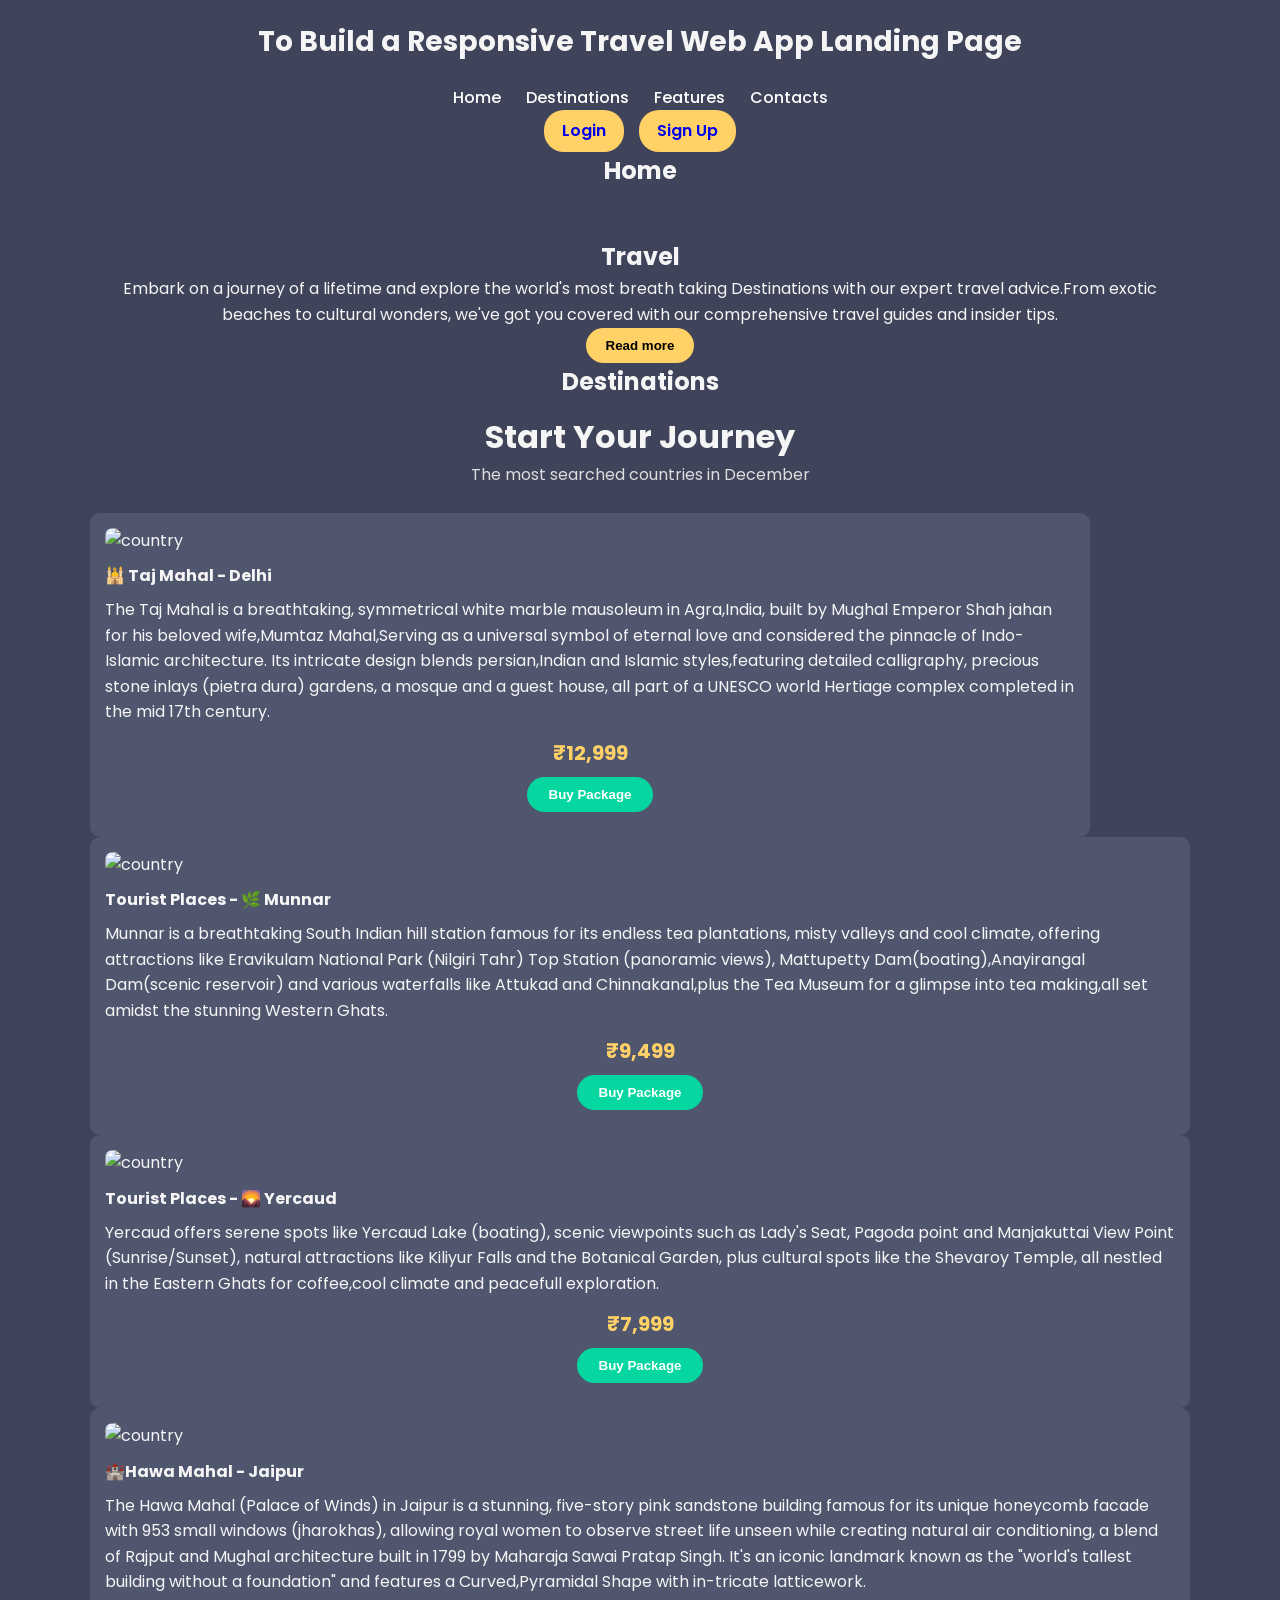
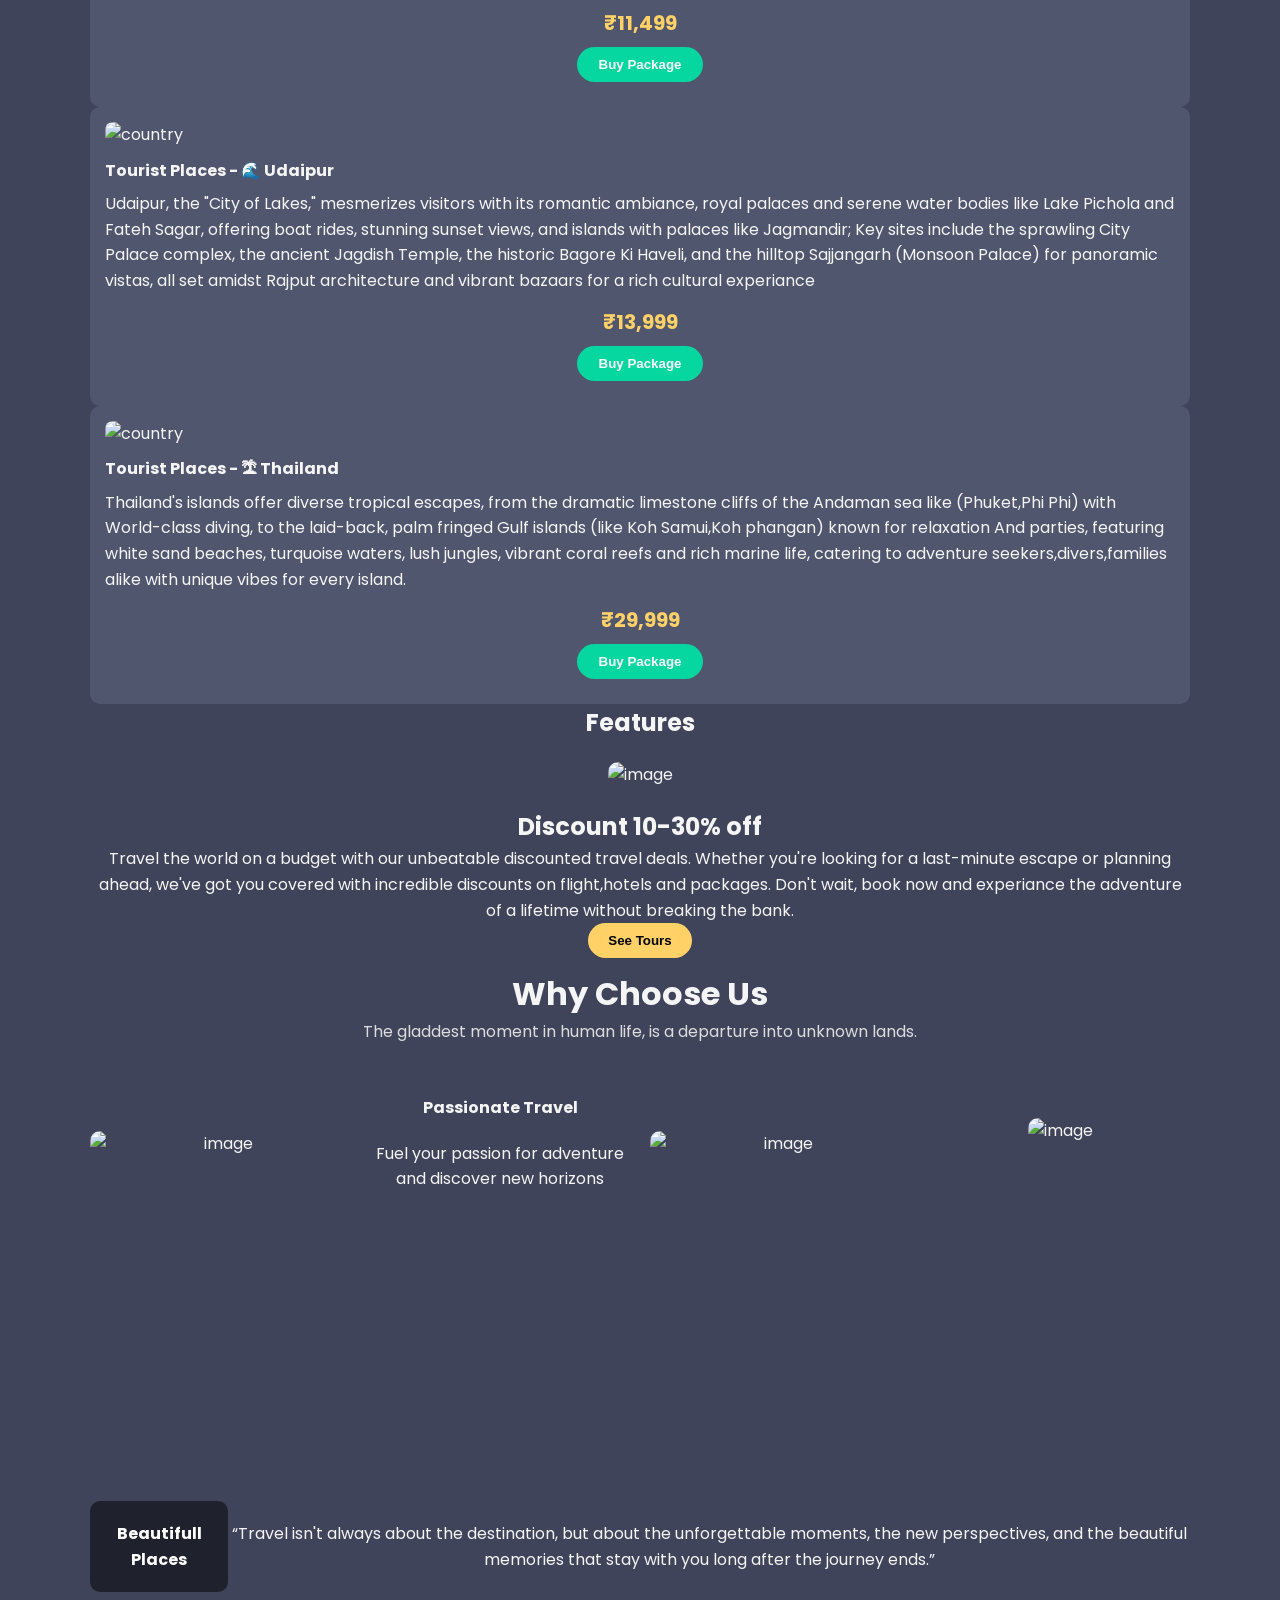
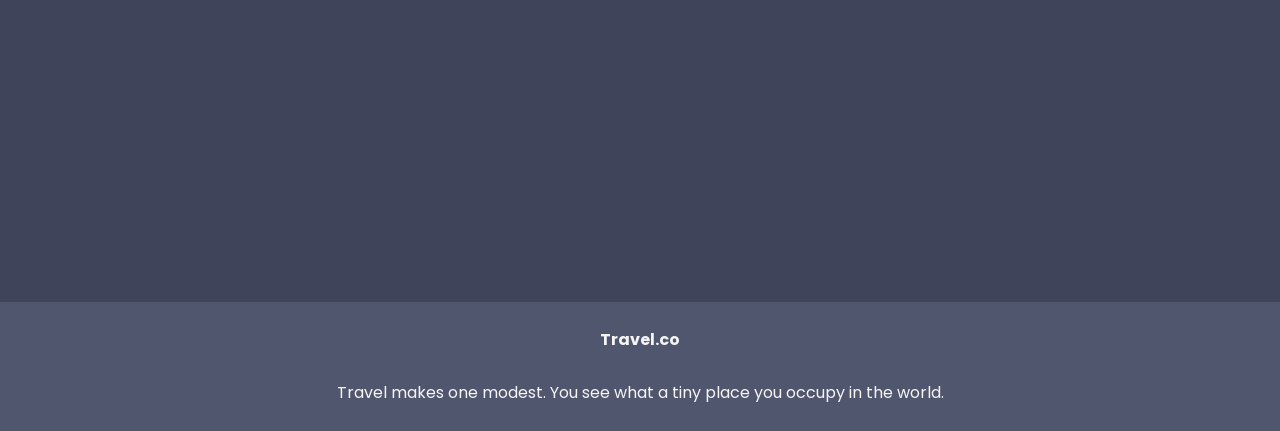
==== index.html @ 3e9271bb "Update index.html" ====
<!DOCTYPE html>
<html lang="en">

<head>
    <meta charset="UTF-8">
    <meta name="viewport" content="width=device-width, initial-scale=1.0">
    <meta name="description" content="assignment">
    <title>Assignment</title>
    <link rel="stylesheet" href="Style.css">
    
</head>
 
<body>

    <header>

        <h1>To Build a Responsive Travel Web App Landing Page</h1>
        <div class="wrapper">
            <nav class="navbar">
                <div class="nav-menu">
                    <ul>
                        <li><a href="#" class="link active">Home</a></li>
                        <li><a href="#" class="link">Destinations</a></li>
                        <li><a href="#" class="link">Features</a></li>
                        <li><a href="#" class="link">Contacts</a></li>
                    </ul>
                </div>
            </nav>

            <div class="button-group">
                <a href="../signin.html" class="navbar-button">Login</a>
                <a href="../signup.html" class="navbar-button">Sign Up</a>
            </div>

            <div class="section-container">
                <div class="header-content">
                    <h2>Home</h2>
                    <img src="../images/bg1.jpg" width="800" alt="">
                    <h2>Travel</h2>
                    <p>
                        Embark on a journey of a lifetime and explore the world's most breath taking Destinations
                        with our expert travel advice.From exotic beaches to cultural wonders, we've got you covered
                        with our comprehensive travel guides and insider tips.
                    </p>
                    <button>Read more</button>
                </div>
            </div>
        </div>

    </header>

    <section class="journey-container">
        <div class="section-container">
            <h2>Destinations</h2>
            <h2 class="section-title">Start Your Journey</h2>
            <p class="section-subtitle">The most searched countries in December</p>
            <div class="journey-grid">
                <div class="country-card">
                    <img src="../images/country1.jpg" width="800" alt="country">
                    <div class="country-name">
                        <span>🕌 Taj Mahal - Delhi</span>
                        <p>
                            The Taj Mahal is a breathtaking, symmetrical white marble mausoleum in Agra,India,
                            built by Mughal Emperor Shah jahan for his beloved wife,Mumtaz Mahal,Serving as
                            a universal symbol of eternal love and considered the pinnacle of Indo-Islamic
                            architecture. Its intricate design blends persian,Indian and Islamic styles,featuring
                            detailed calligraphy, precious stone inlays (pietra dura) gardens, a mosque and a
                            guest house, all part of a UNESCO world Hertiage complex completed in the mid 17th
                            century.
                        </p>

                        <div class="tour-price">
                            <span class="price">₹12,999</span>
                            <button class="buy-btn" onclick="buyTour('Taj Mahal Tour')">Buy Package</button>
                        </div>

                    </div>
                </div>
            </div>

            <div class="country-card">
                <img src="../images/Country2.jpg" width="800" alt="country">
                <div class="country-name">
                    <span>Tourist Places - 🌿 Munnar</span>
                    <p>
                        Munnar is a breathtaking South Indian hill station famous for its endless tea plantations,
                        misty valleys and cool climate, offering attractions like Eravikulam National Park (Nilgiri
                        Tahr)
                        Top Station (panoramic views), Mattupetty Dam(boating),Anayirangal Dam(scenic reservoir)
                        and various waterfalls like Attukad and Chinnakanal,plus the Tea Museum for a glimpse
                        into tea making,all set amidst the stunning Western Ghats.
                    </p>

                    <div class="tour-price">
                        <span class="price">₹9,499</span>
                        <button class="buy-btn" onclick="buyTour('Munnar Tour')">Buy Package</button>
                    </div>

                </div>
            </div>

            <div class="country-card">
                <img src="../images/Country3.jpg" alt="country">
                <div class="country-name">
                    <span>Tourist Places - 🌄 Yercaud</span>
                    <p>
                        Yercaud offers serene spots like Yercaud Lake (boating), scenic viewpoints such as
                        Lady's Seat, Pagoda point and Manjakuttai View Point (Sunrise/Sunset), natural
                        attractions like Kiliyur Falls and the Botanical Garden, plus cultural spots like
                        the Shevaroy Temple, all nestled in the Eastern Ghats for coffee,cool climate and
                        peacefull exploration.
                    </p>

                    <div class="tour-price">
                        <span class="price">₹7,999</span>
                        <button class="buy-btn" onclick="buyTour('Yercaud Tour')">Buy Package</button>
                    </div>

                </div>
            </div>

            <div class="country-card">
                <img src="../images/Country4.jpg" width="800" alt="country">
                <div class="country-name">
                    <span>🏰Hawa Mahal - Jaipur</span>
                    <p>
                        The Hawa Mahal (Palace of Winds) in Jaipur is a stunning, five-story pink sandstone
                        building famous for its unique honeycomb facade with 953 small windows (jharokhas),
                        allowing royal women to observe street life unseen while creating natural air
                        conditioning, a blend of Rajput and Mughal architecture built in 1799 by Maharaja
                        Sawai Pratap Singh. It's an iconic landmark known as the "world's tallest building
                        without a foundation" and features a Curved,Pyramidal Shape with in-tricate latticework.
                    </p>

                    <div class="tour-price">
                         <span class="price">₹11,499</span>
                    <button class="buy-btn" onclick="buyTour('Jaipur Hawa Mahal Tour')">Buy Package</button>
                    </div>

                </div>
            </div>

            <div class="country-card">
                <img src="../images/Country5.jpg" width="800" alt="country">
                <div class="country-name">
                    <span>Tourist Places - 🌊 Udaipur</span>
                    <p>
                        Udaipur, the "City of Lakes," mesmerizes visitors with its romantic ambiance,
                        royal palaces and serene water bodies like Lake Pichola and Fateh Sagar, offering
                        boat rides, stunning sunset views, and islands with palaces like Jagmandir; Key sites
                        include the sprawling City Palace complex, the ancient Jagdish Temple, the historic
                        Bagore Ki Haveli, and the hilltop Sajjangarh (Monsoon Palace) for panoramic vistas,
                        all set amidst Rajput architecture and vibrant bazaars for a rich cultural experiance
                    </p>

                    <div class="tour-price">
                        <span class="price">₹13,999</span>
                        <button class="buy-btn" onclick="buyTour('Udaipur Tour')">Buy Package</button>
                    </div>

                </div>
            </div>

            <div class="country-card">
                <img src="../images/Country6.jpg" width="800" alt="country">
                <div class="country-name">
                    <span>Tourist Places - 🏝 Thailand</span>
                    <p>
                        Thailand's islands offer diverse tropical escapes, from the dramatic limestone cliffs
                        of the Andaman sea like (Phuket,Phi Phi) with World-class diving, to the laid-back, palm
                        fringed Gulf islands (like Koh Samui,Koh phangan) known for relaxation And
                        parties, featuring white sand beaches, turquoise waters, lush jungles, vibrant coral
                        reefs and rich marine life, catering to adventure seekers,divers,families alike
                        with unique vibes for every island.
                    </p>

                    <div class="tour-price">
                        <span class="price">₹29,999</span>
                        <button class="buy-btn" onclick="buyTour('Thailand Tour')">Buy Package</button>
                    </div>

                </div>
            </div>
        </div>
    </section>

    <section class="banner-container">
        <div class="section-container">
            <div class="banner-content">
                <h2>Features</h2>
                <img src="../images/bg2.jpg" width="800" alt="image">
                <h2>Discount 10-30% off</h2>
                <p>
                    Travel the world on a budget with our unbeatable discounted travel deals.
                    Whether you're looking for a last-minute escape or planning ahead, we've got you covered
                    with incredible discounts on flight,hotels and packages. Don't wait, book now and experiance
                    the adventure of a lifetime without breaking the bank.
                </p>
                <button>See Tours</button>
            </div>
        </div>
    </section>

    <section class="display-container">
        <div class="section-container">
            <h2 class="section-title">Why Choose Us</h2>
            <p class="section-subtitle">
                The gladdest moment in human life, is a departure into unknown lands.
            </p>

            <div class="display-card">
                <div class="display-card grid-1">
                    <img src="../images/grid1.jpg" width="800" alt="image">
                </div>

                <div class="display-card">
                    <h4>Passionate Travel</h4>
                    <p>Fuel your passion for adventure and discover new horizons</p>
                </div>

                <div class="display-card">
                    <img src="../images/grid2.jpg" width="800" alt="image">
                </div>

                <div class="quote-overlay">
                    <img src="../images/grid3.jpg" width="800" alt="image">
                </div>

            </div>
        </div>
    </section>

        <div class="section-container">
            <div class="quote-section">
                
                    <h4 class="quote-text-box">Beautifull Places</h4>

                    <p>“Travel isn't always about the destination, but about the unforgettable moments,
                    the new perspectives, and the beautiful memories that stay with you long after the journey ends.”</p>
                    </div>
                </div>
                
                <footer>
                    <div class="section-container">

                        <h4>Travel.co</h4>

                        <div class="social-icons">
                            <img src="../images/facebook.jpg" alt="">

                            <img src="../images/twitter.jpg" alt="">

                            <img src="../images/instagram.jpg" alt="">

                            <img src="../images/linkedin.jpg" alt="">

                        </div>

                        <p>
                            Travel makes one modest. You see what a tiny place you occupy in the world.
                        </p>
                    </div>
                </footer>

                    </footer>
<script src="script.js"></script>
</body>
</html>
---- Style.css ----
@import url('https://fonts.googleapis.com/css2?family=Poppins:wght@300;400;600&display=swap');

* {
  margin: 0;
  padding: 0;
  box-sizing: border-box;
}

body {
  font-family: 'Poppins', sans-serif;
  background: #3f445a;   /* Medium dark (not black) */
  color: #f5f5f5;
  line-height: 1.6;
}

/* COMMON CONTAINER (THIS FIXES LEFT ALIGNMENT) */
.section-container {
  width: 100%;
  max-width: 1100px;
  margin: 0 auto; /* centers section */
  text-align: center;
}

/* HEADER */
header h1 {
  text-align: center;
  padding: 20px;
  font-size: 28px;
}

/* NAV MENU LAYOUT */
.nav-menu {
  display: flex;
  flex-direction: column; /* Menu on top, buttons below */
  align-items: center; /* Center everything */
  gap: 10px;
}

/* MENU LINKS ROW */
.nav-menu ul {
  list-style: none;
  display: flex;
  gap: 25px;
  justify-content: center;
  padding: 0;
  margin: 0;
}

/* BUTTON WRAPPER */
.button-group {
  display: flex;
  gap: 15px; /* Space between Login & Sign Up */
  justify-content: center;
}

/* BUTTON STYLE */
.navbar-button {
  padding: 8px 18px;
  border: none;
  border-radius: 20px;
  background: #ffd166;
  font-weight: 600;
  cursor: pointer;
  text-decoration: none;
  transition: background 0.3s ease, transform 0.2s ease;
}

.navbar-button:hover {
  background: #ffb703;
  transform: scale(1.05);
}

.link {
  text-decoration: none;
  color: white;
  font-weight: 500;
}

.link:hover {
  color: #ffd166;
}

/* ALL SECTION BUTTONS */
button {
  padding: 10px 20px;
  border-radius: 25px;
  border: none;
  background: #ffd166;
  font-weight: bold;
  cursor: pointer;
  transition: background 0.3s ease, transform 0.2s ease, box-shadow 0.2s ease;
}

button:hover {
  background: #ffb703;   /* Changes color on hover */
  transform: scale(1.05);
  box-shadow: 0 4px 10px rgba(0,0,0,0.3);
}

/* HERO SECTION */
.header-content img {
  width: 100%;
  max-width: 1000px;
  border-radius: 10px;
  margin: 20px 0;
}

.header-content button {
  padding: 10px 20px;
  border-radius: 25px;
  border: none;
  background: #ffd166;
  font-weight: bold;
  cursor: pointer;
}

/* SECTION TITLES */
.section-title {
  font-size: 26px;
  margin-top: 10px;
}

.section-subtitle {
  color: #ddd;
  margin-bottom: 25px;
}

/* DESTINATION CARDS */
.journey-grid {
  display: grid;
  
  gap: 25px;
  margin-top: 20px;
  width: 100%;
  max-width: 1000px;

  justify-content: center; /* This will center cards */
}

.country-card {
  background: #50566e;
  border-radius: 10px;
  padding: 15px;
  text-align: left;
}

.country-card img {
  width: 100%;
  border-radius: 8px;
  margin-bottom: 10px;
}

.country-name span {
  font-weight: bold;
  display: block;
  margin-bottom: 8px;
}

/* PRICE SECTION */
.tour-price {
  text-align: center;
  margin-top: 12px;
}

.price {
  font-size: 20px;
  font-weight: bold;
  color: #ffd166;
  display: block;
  margin-bottom: 10px;
}

/* BUY PACKAGE BUTTON */
.buy-btn {
  display: block;
  margin: 0 auto 10px auto;   /* centers button */
  padding: 10px 22px;
  border: none;
  border-radius: 25px;
  background: #06d6a0;
  color: white;
  font-weight: 600;
  cursor: pointer;
  transition: background 0.3s ease, transform 0.2s ease, box-shadow 0.2s ease;
}

.buy-btn:hover {
  background: #04b383;
  transform: scale(1.07);
  box-shadow: 0 5px 12px rgba(0,0,0,0.3);
}

/* BANNER */
.banner-content img {
  width: 100%;
  max-width: 900px;
  border-radius: 10px;
  margin: 20px 0;
}

.banner-content button {
  padding: 10px 20px;
  border-radius: 25px;
  border: none;
  background: #ffd166;
  font-weight: bold;
  cursor: pointer;
}

/* WHY CHOOSE US GRID */
.display-container .display-card {
  display: grid;
  grid-template-columns: repeat(auto-fit, minmax(220px, 1fr));
  gap: 20px;
  margin-top: 25px;
  align-items: center;
}

.display-card img {
  width: 100%;
  border-radius: 10px;
}

/* quote container */
.quote-section {
  position: relative;
  height: 70vh; 
  background-image: url('https://images.unsplash.com/photo-1507525428034-b723cf961d3e');
  background-size: cover; /* Makes image fill */
  background-position: center; /* Keeps subject centered */
  background-repeat: no-repeat;
  display: flex;
  align-items: center;
  justify-content: center;
  width: 100%; 
  border-radius: 10px;
  margin: 40px 0;
}

/* TEXT ON TOP */
.quote-text-box {
  position: relative;
  z-index: 2;
  text-align: center;
  color: white;
  max-width: 900px;
  padding: 20px;
  border-radius: 10px;
  background: rgba(0, 0, 0, 0.5); /* Semi-transparent background for readability */
}

.quote-text-box:hover {
  background: rgba(0, 0, 0, 0.7); /* Darker on hover */
}

.quote-text-box h4 {
  font-size: 35px;
  line-height: 1.6;
}

/* FOOTER */
footer {
  margin-top: 40px;
  padding: 25px 0;
  background: #50566e;
  text-align: center;
}

.social-icons img {
  width: 35px;
  margin: 10px;
  transition: transform 0.3s;
}

.social-icons img:hover {
  transform: scale(1.2);
}

/* TABLET VIEW (769px – 1024px) */
@media (min-width: 769px) and (max-width: 1024px) {

  /* Navbar */
  .nav-menu {
    flex-direction: row;
    justify-content: space-between;
    padding: 0 40px;
  }

  .nav-menu ul {
    gap: 30px;
  }

  /* Hero Section */
  .header-content img {
    max-width: 700px;
  }

  /* Journey Cards */
  .journey-grid {
    grid-template-columns: repeat(3, 300px);
    justify-content: center;
  }

  /* Display Cards */
  .display-container .display-card {
    grid-template-columns: repeat(2, 1fr);
  }

  /* Quote Section */
  .quote-text-box h4 {
    font-size: 28px;
  }

  /* Footer */
  .social-icons img {
    width: 30px;
  }
}

/* LAPTOP / DESKTOP (1025px) */
@media (min-width: 1025px) {

  .journey-grid img{
    max-width: 1000px;
    width: 100%;
  }

  /* Navbar */
  .nav-menu {
    flex-direction: row;
    justify-content: center;
    text-align: center;
    padding: 0 80px;
  }

  /* Hero Image */
  .header-content img {
    max-width: 1000px;
  }

  /* Quote Section */
  .quote-text-box h4 {
    font-size: 35px;
  }

  /* Section Titles */
  .section-title {
    font-size: 32px;
  }

}
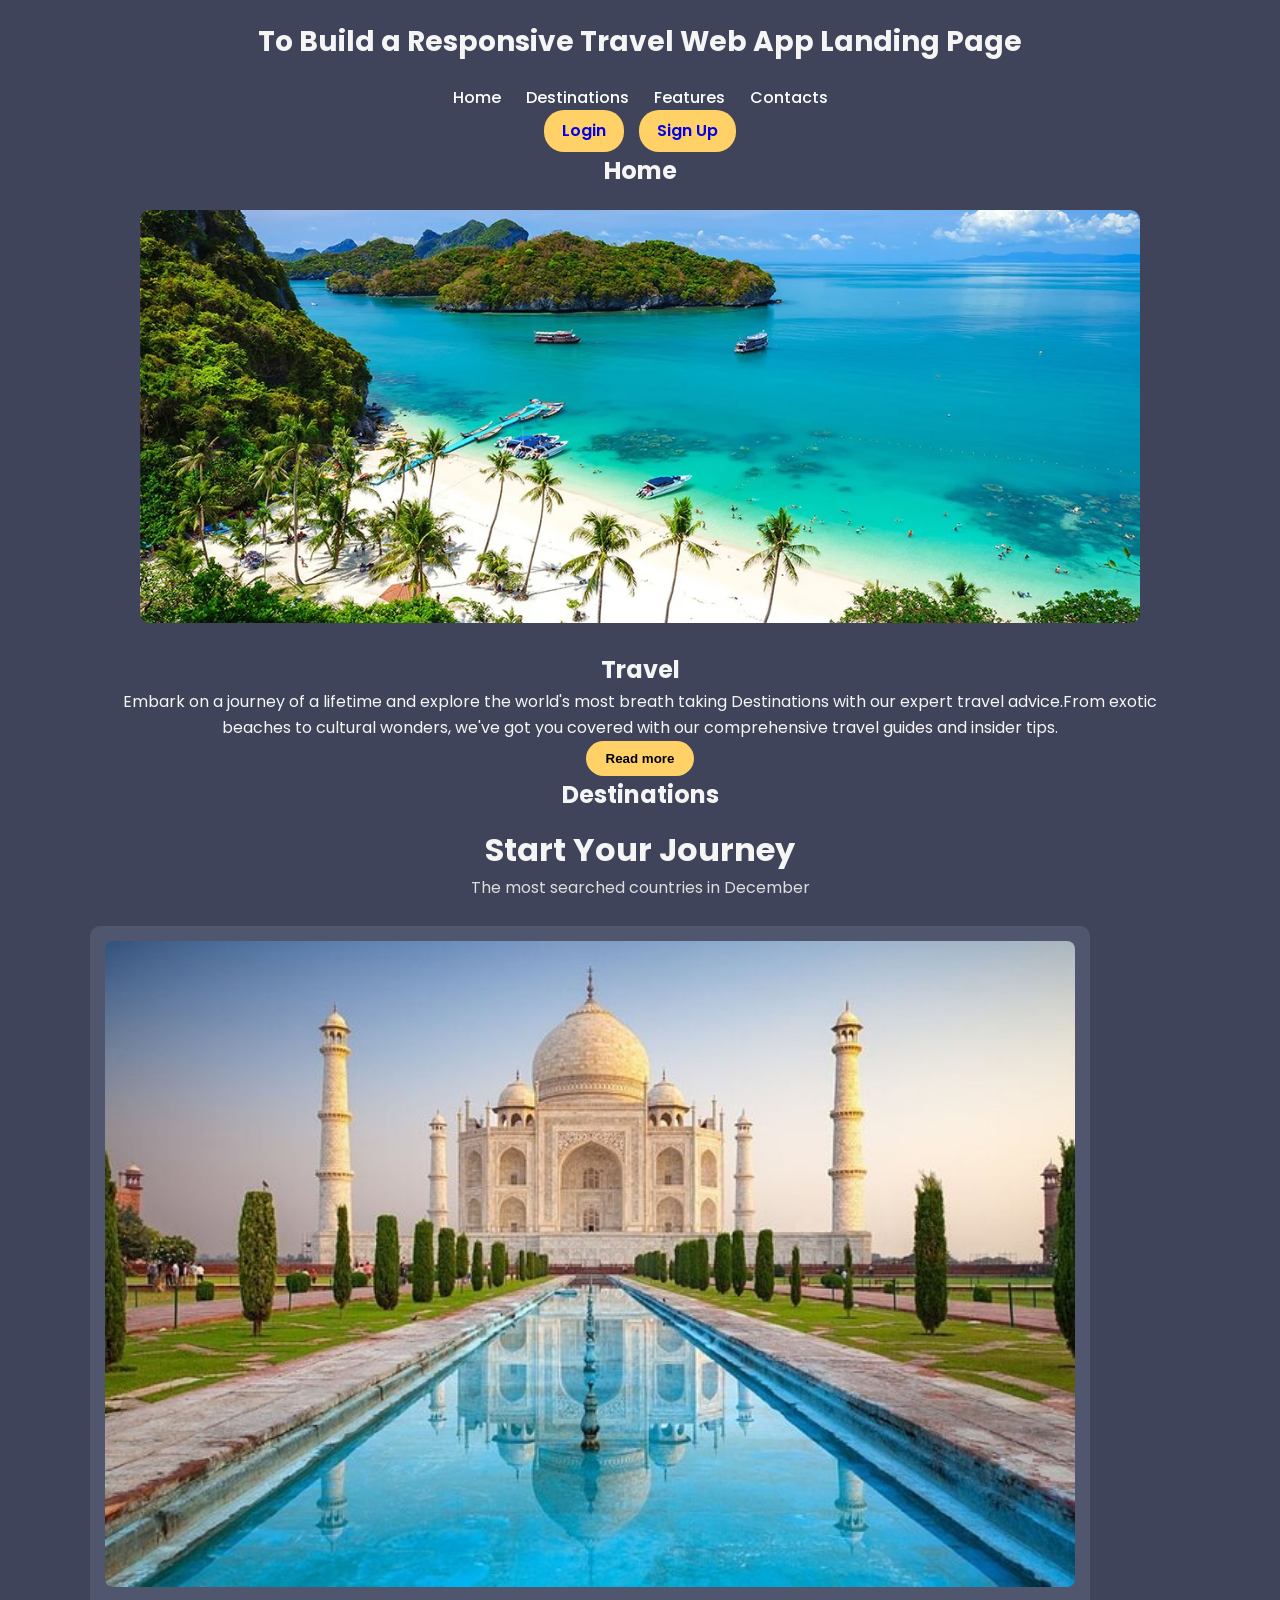
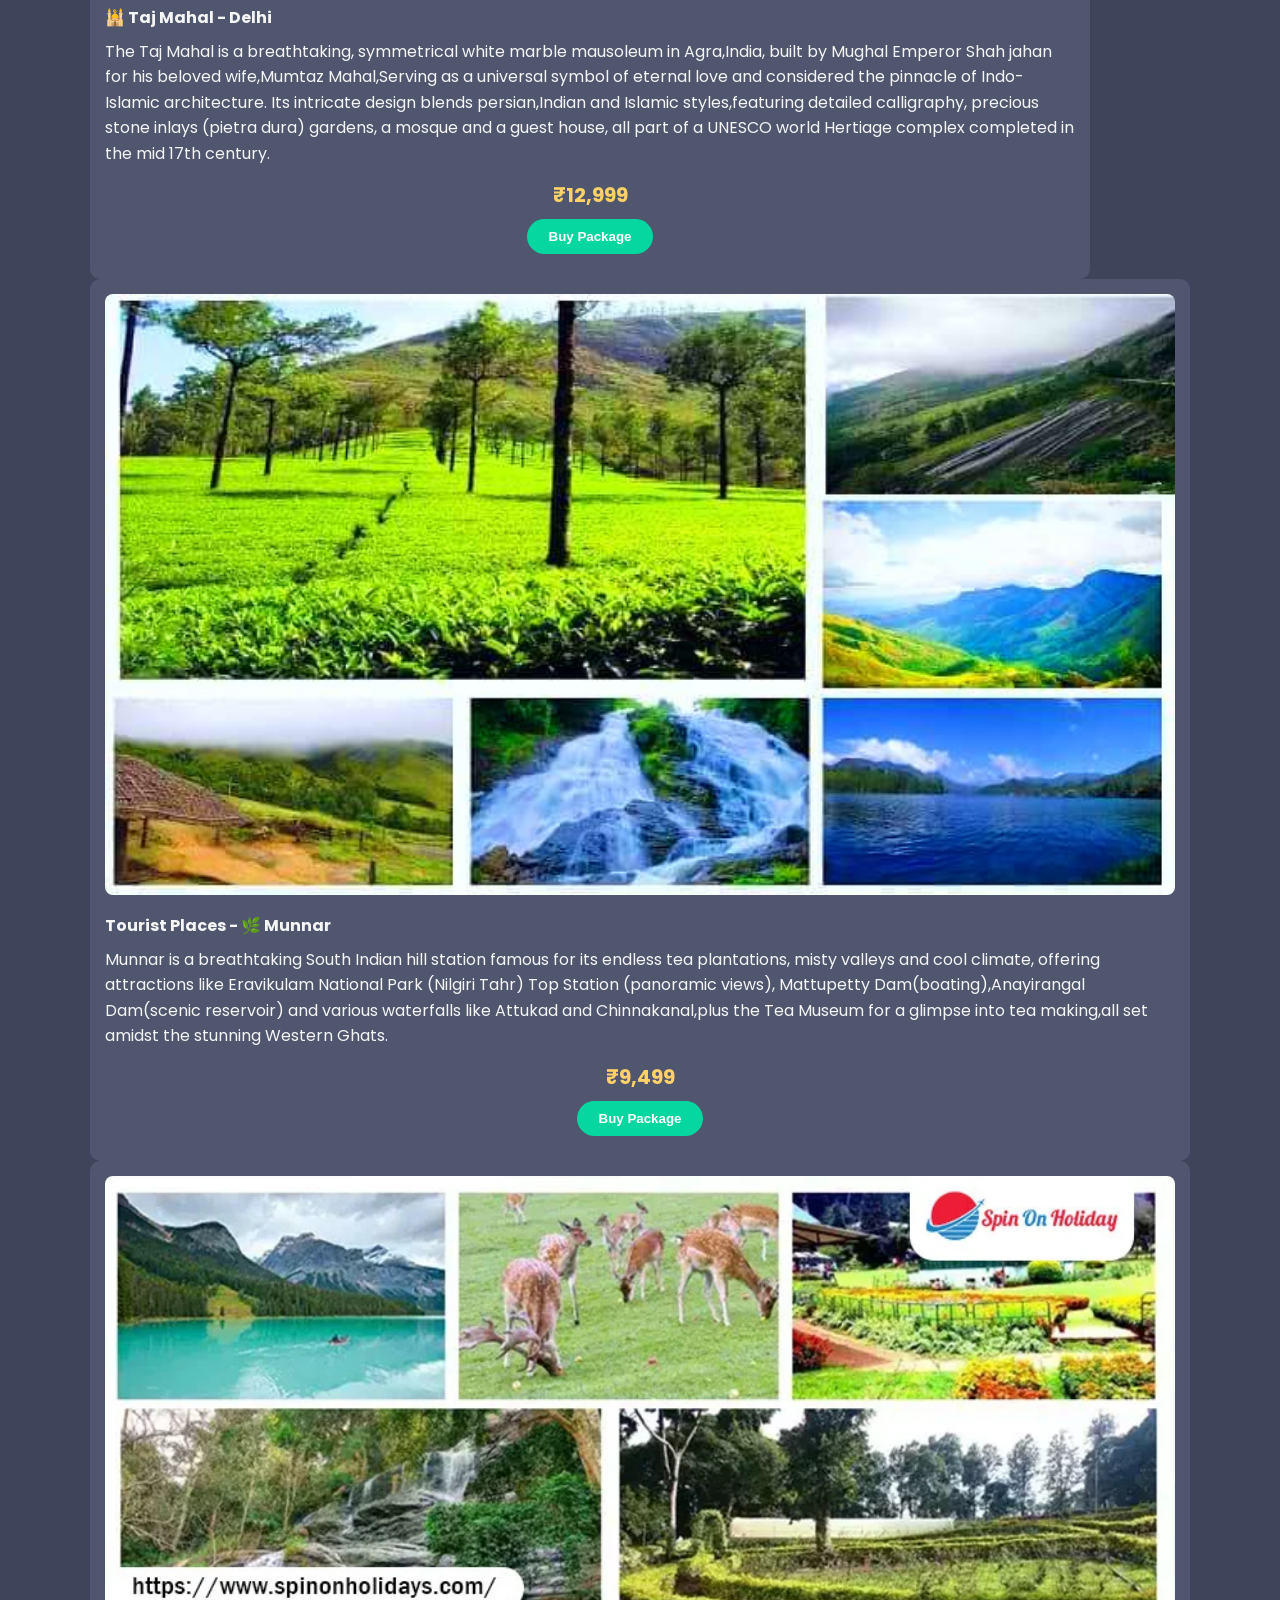
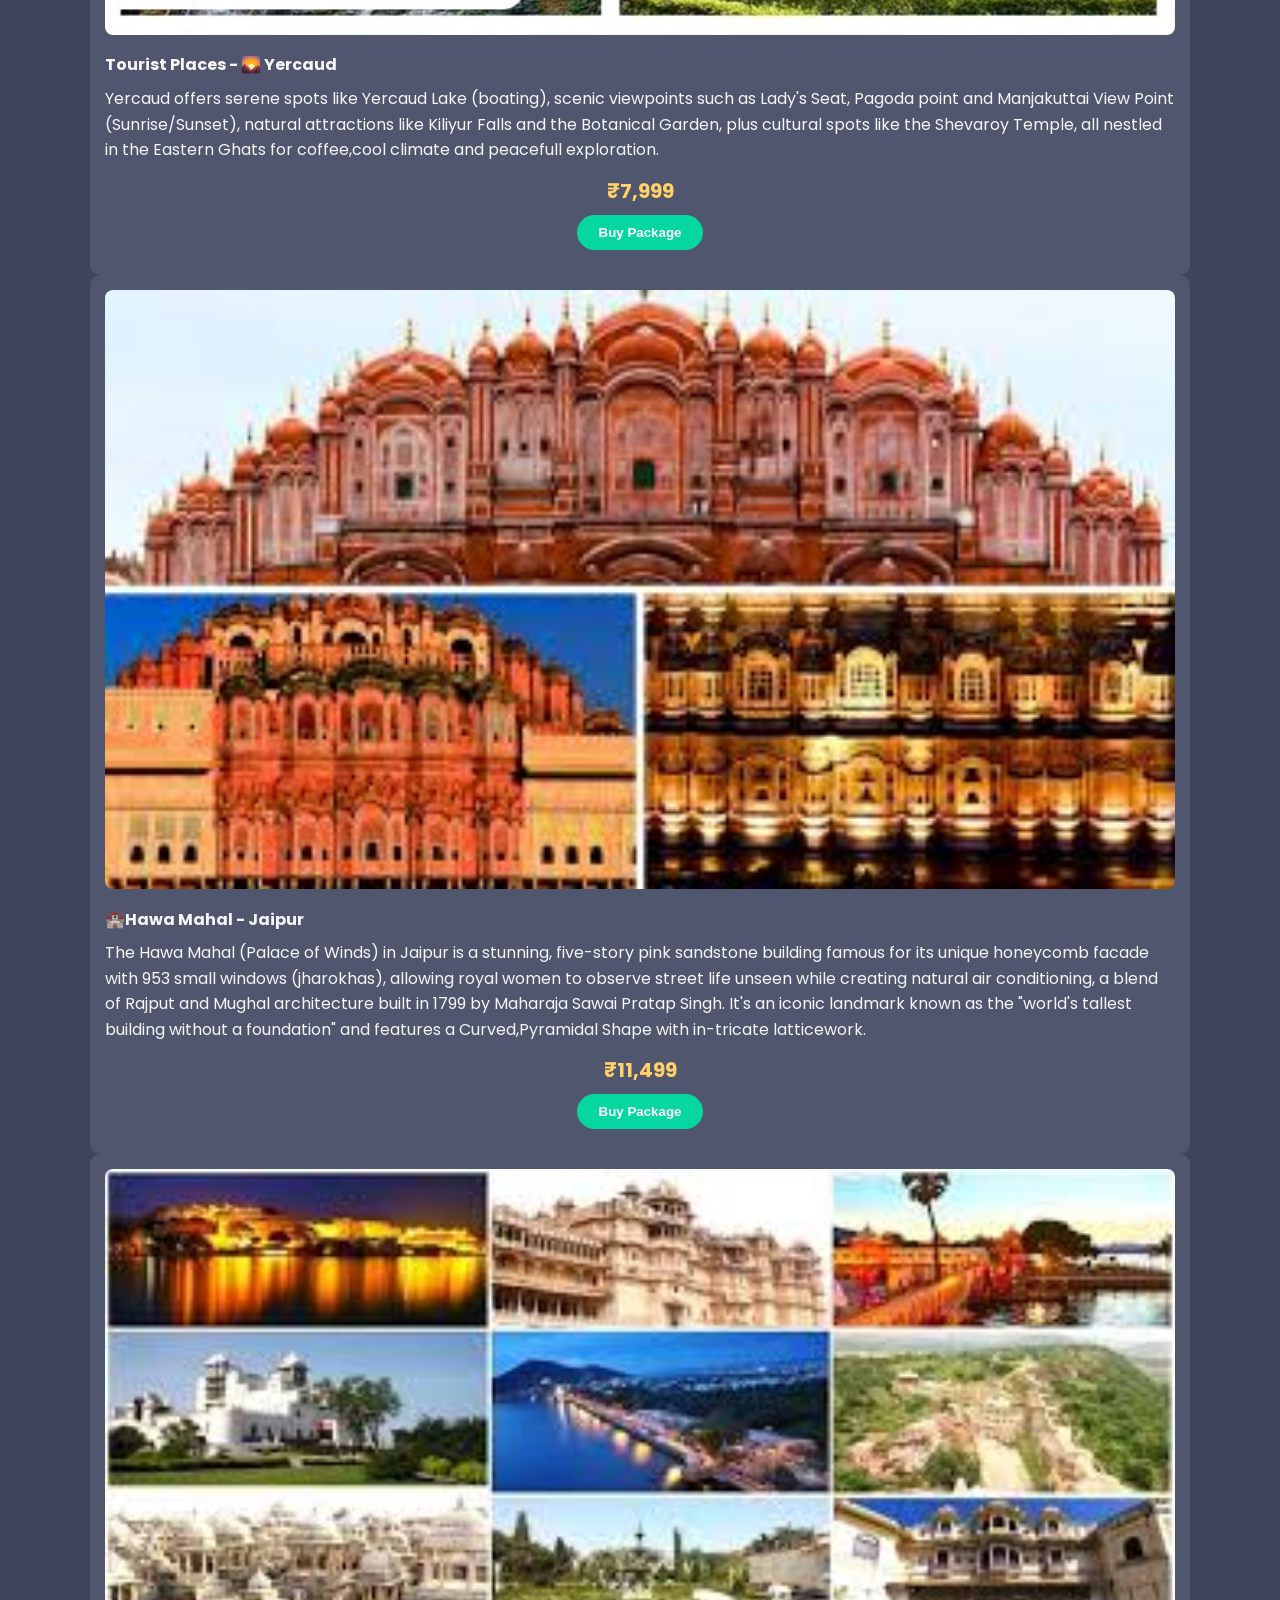
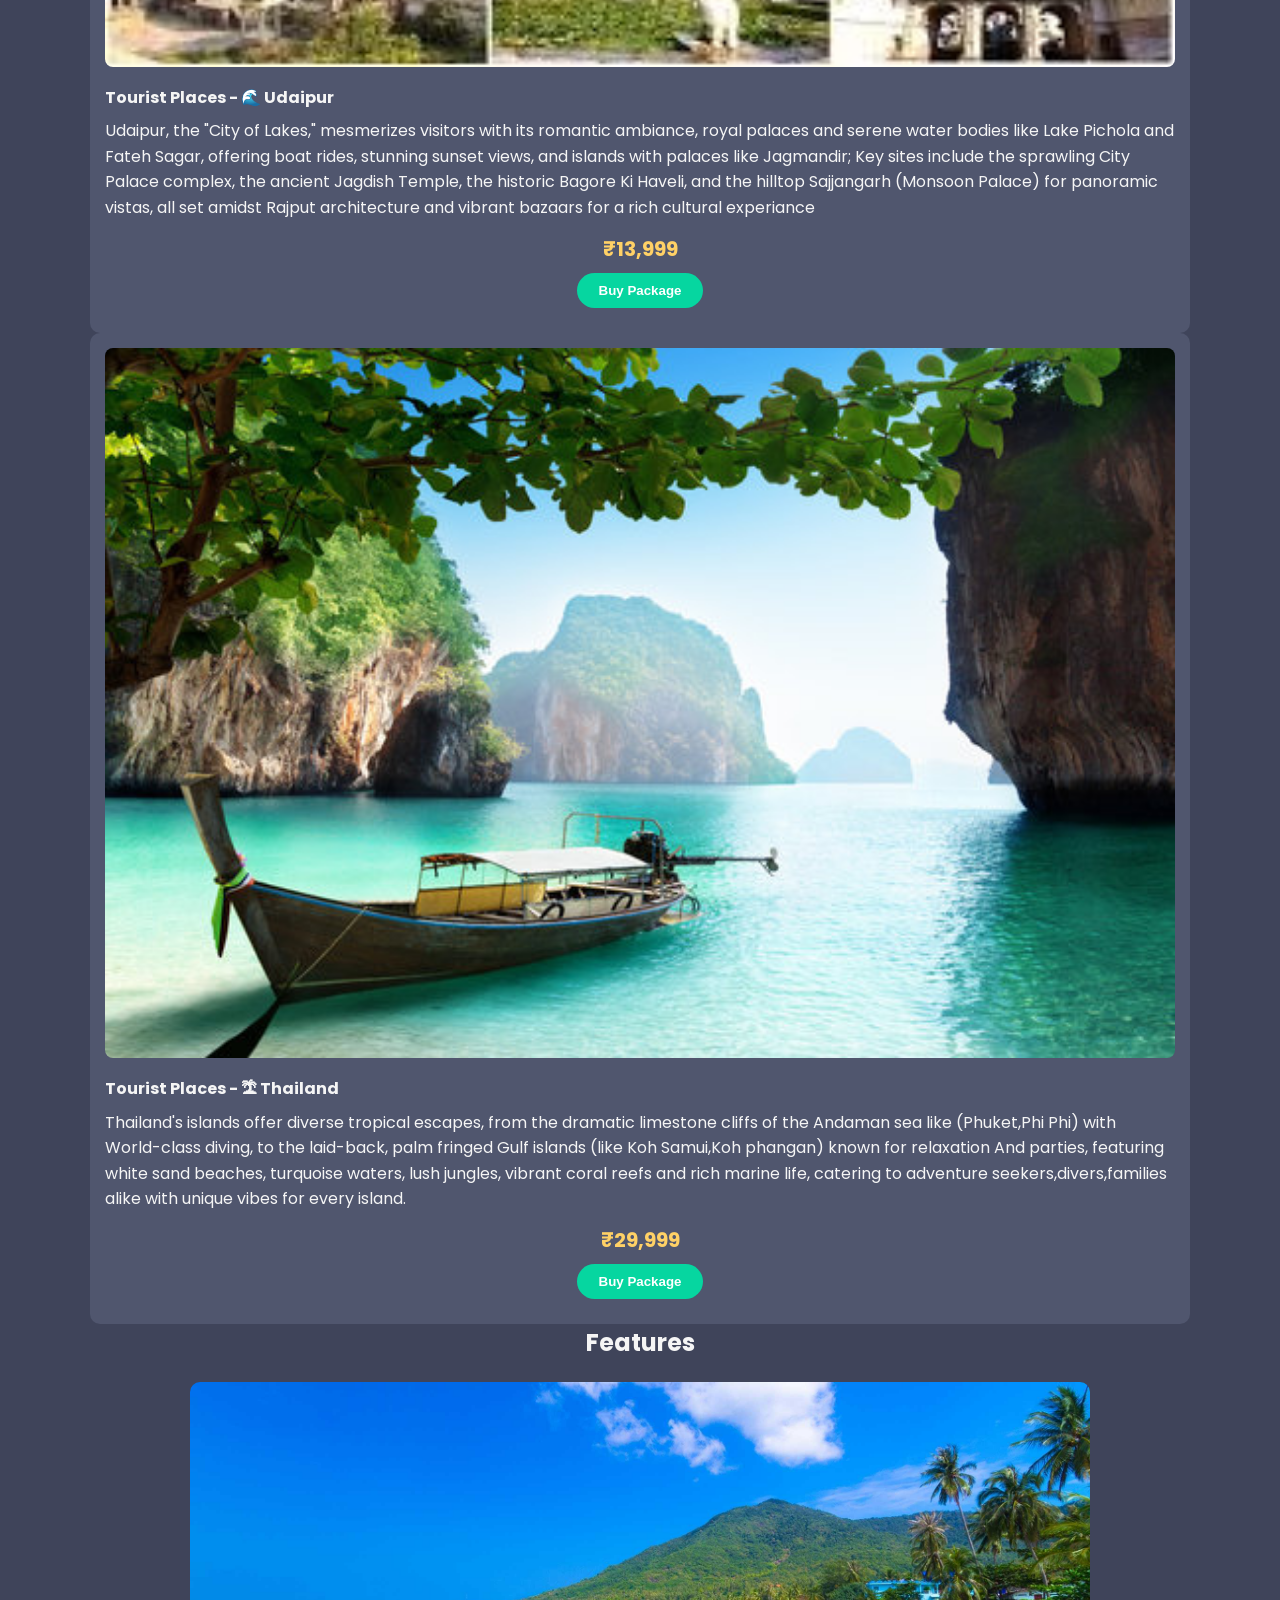
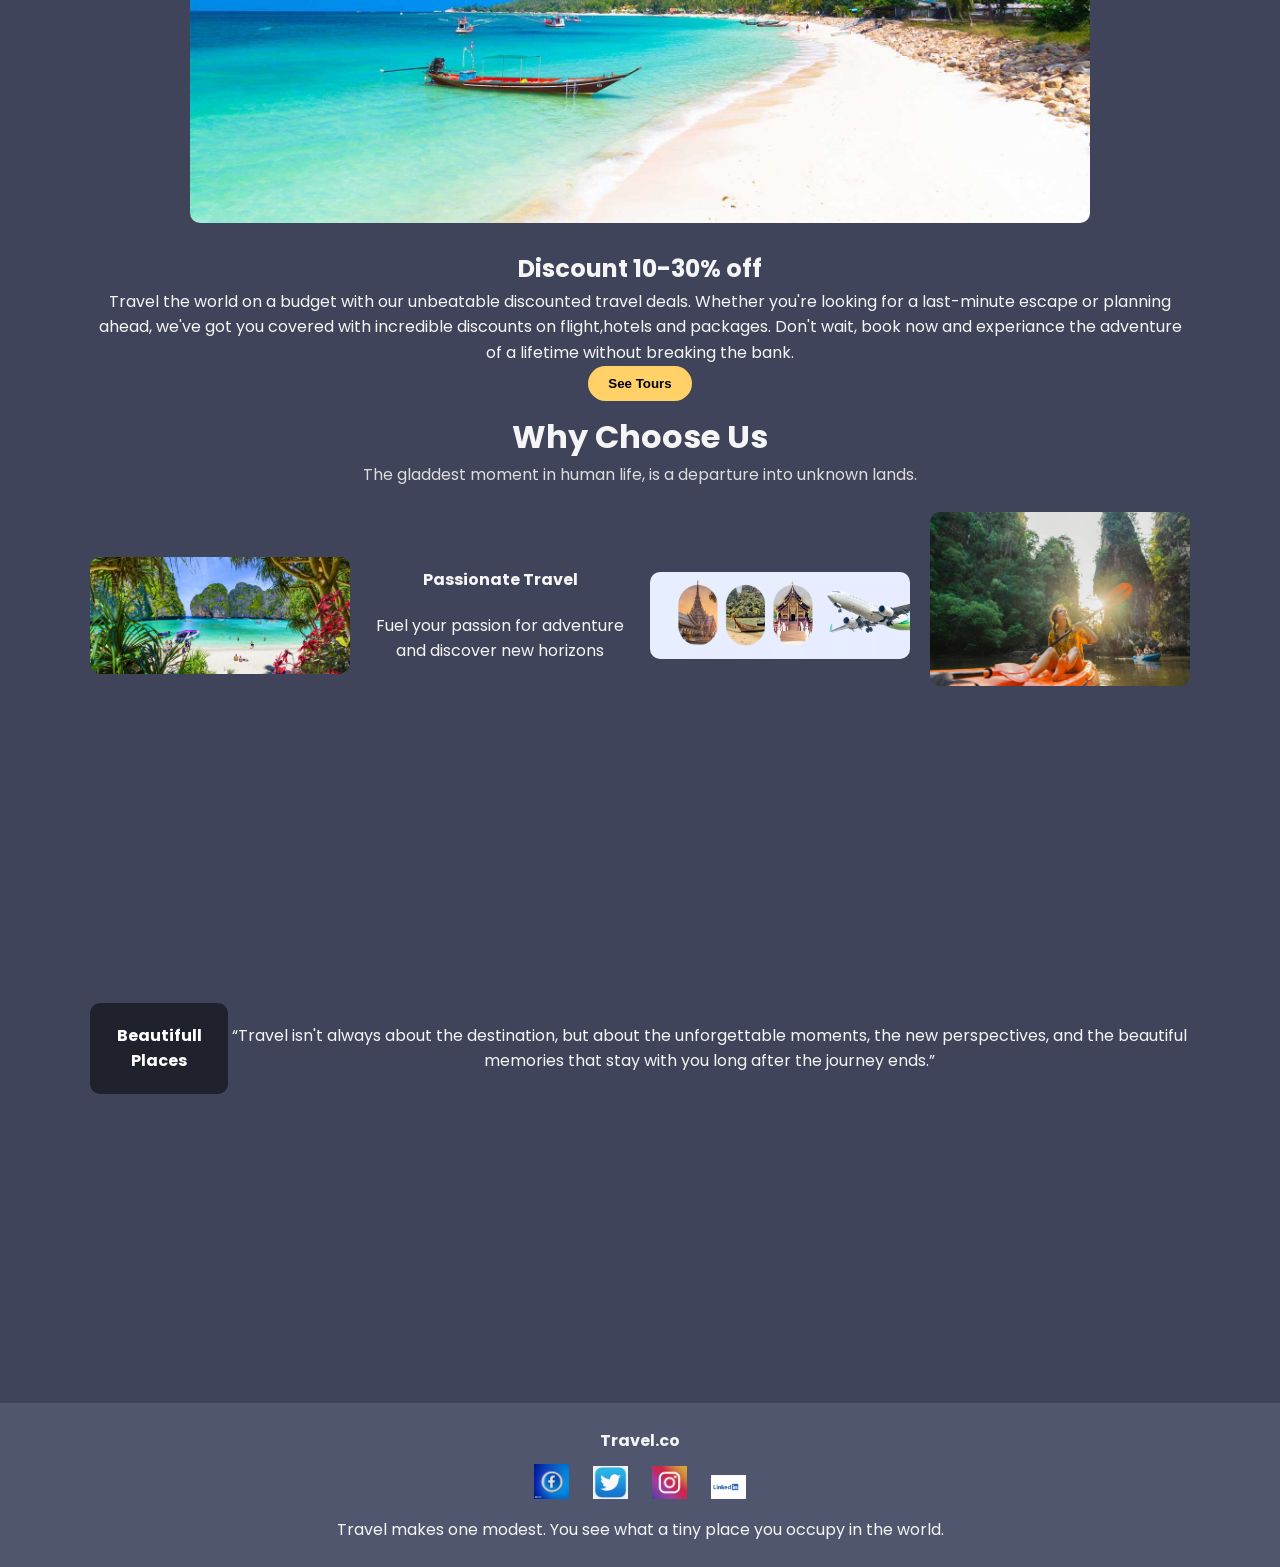
==== commit 3c96c228: "Update index.html" ====
--- a/index.html
+++ b/index.html
@@ -35,7 +35,7 @@
             <div class="section-container">
                 <div class="header-content">
                     <h2>Home</h2>
-                    <img src="../images/bg1.jpg" width="800" alt="">
+                    <img src="images/bg1.jpg" width="800" alt="">
                     <h2>Travel</h2>
                     <p>
                         Embark on a journey of a lifetime and explore the world's most breath taking Destinations
@@ -56,7 +56,7 @@
             <p class="section-subtitle">The most searched countries in December</p>
             <div class="journey-grid">
                 <div class="country-card">
-                    <img src="../images/country1.jpg" width="800" alt="country">
+                    <img src="images/country1.jpg" width="800" alt="country">
                     <div class="country-name">
                         <span>🕌 Taj Mahal - Delhi</span>
                         <p>
@@ -79,7 +79,7 @@
             </div>
 
             <div class="country-card">
-                <img src="../images/Country2.jpg" width="800" alt="country">
+                <img src="images/Country2.jpg" width="800" alt="country">
                 <div class="country-name">
                     <span>Tourist Places - 🌿 Munnar</span>
                     <p>
@@ -100,7 +100,7 @@
             </div>
 
             <div class="country-card">
-                <img src="../images/Country3.jpg" alt="country">
+                <img src="images/Country3.jpg" alt="country">
                 <div class="country-name">
                     <span>Tourist Places - 🌄 Yercaud</span>
                     <p>
@@ -120,7 +120,7 @@
             </div>
 
             <div class="country-card">
-                <img src="../images/Country4.jpg" width="800" alt="country">
+                <img src="images/Country4.jpg" width="800" alt="country">
                 <div class="country-name">
                     <span>🏰Hawa Mahal - Jaipur</span>
                     <p>
@@ -141,7 +141,7 @@
             </div>
 
             <div class="country-card">
-                <img src="../images/Country5.jpg" width="800" alt="country">
+                <img src="images/Country5.jpg" width="800" alt="country">
                 <div class="country-name">
                     <span>Tourist Places - 🌊 Udaipur</span>
                     <p>
@@ -162,7 +162,7 @@
             </div>
 
             <div class="country-card">
-                <img src="../images/Country6.jpg" width="800" alt="country">
+                <img src="images/Country6.jpg" width="800" alt="country">
                 <div class="country-name">
                     <span>Tourist Places - 🏝 Thailand</span>
                     <p>
@@ -188,7 +188,7 @@
         <div class="section-container">
             <div class="banner-content">
                 <h2>Features</h2>
-                <img src="../images/bg2.jpg" width="800" alt="image">
+                <img src="images/bg2.jpg" width="800" alt="image">
                 <h2>Discount 10-30% off</h2>
                 <p>
                     Travel the world on a budget with our unbeatable discounted travel deals.
@@ -210,7 +210,7 @@
 
             <div class="display-card">
                 <div class="display-card grid-1">
-                    <img src="../images/grid1.jpg" width="800" alt="image">
+                    <img src="images/grid1.jpg" width="800" alt="image">
                 </div>
 
                 <div class="display-card">
@@ -219,11 +219,11 @@
                 </div>
 
                 <div class="display-card">
-                    <img src="../images/grid2.jpg" width="800" alt="image">
+                    <img src="images/grid2.jpg" width="800" alt="image">
                 </div>
 
                 <div class="quote-overlay">
-                    <img src="../images/grid3.jpg" width="800" alt="image">
+                    <img src="images/grid3.jpg" width="800" alt="image">
                 </div>
 
             </div>
@@ -246,13 +246,13 @@
                         <h4>Travel.co</h4>
 
                         <div class="social-icons">
-                            <img src="../images/facebook.jpg" alt="">
-
-                            <img src="../images/twitter.jpg" alt="">
-
-                            <img src="../images/instagram.jpg" alt="">
-
-                            <img src="../images/linkedin.jpg" alt="">
+                            <img src="images/facebook.jpg" alt="">
+
+                            <img src="images/twitter.jpg" alt="">
+
+                            <img src="images/instagram.jpg" alt="">
+
+                            <img src="images/linkedin.jpg" alt="">
 
                         </div>
 
@@ -270,3 +270,4 @@
 
 
 
+
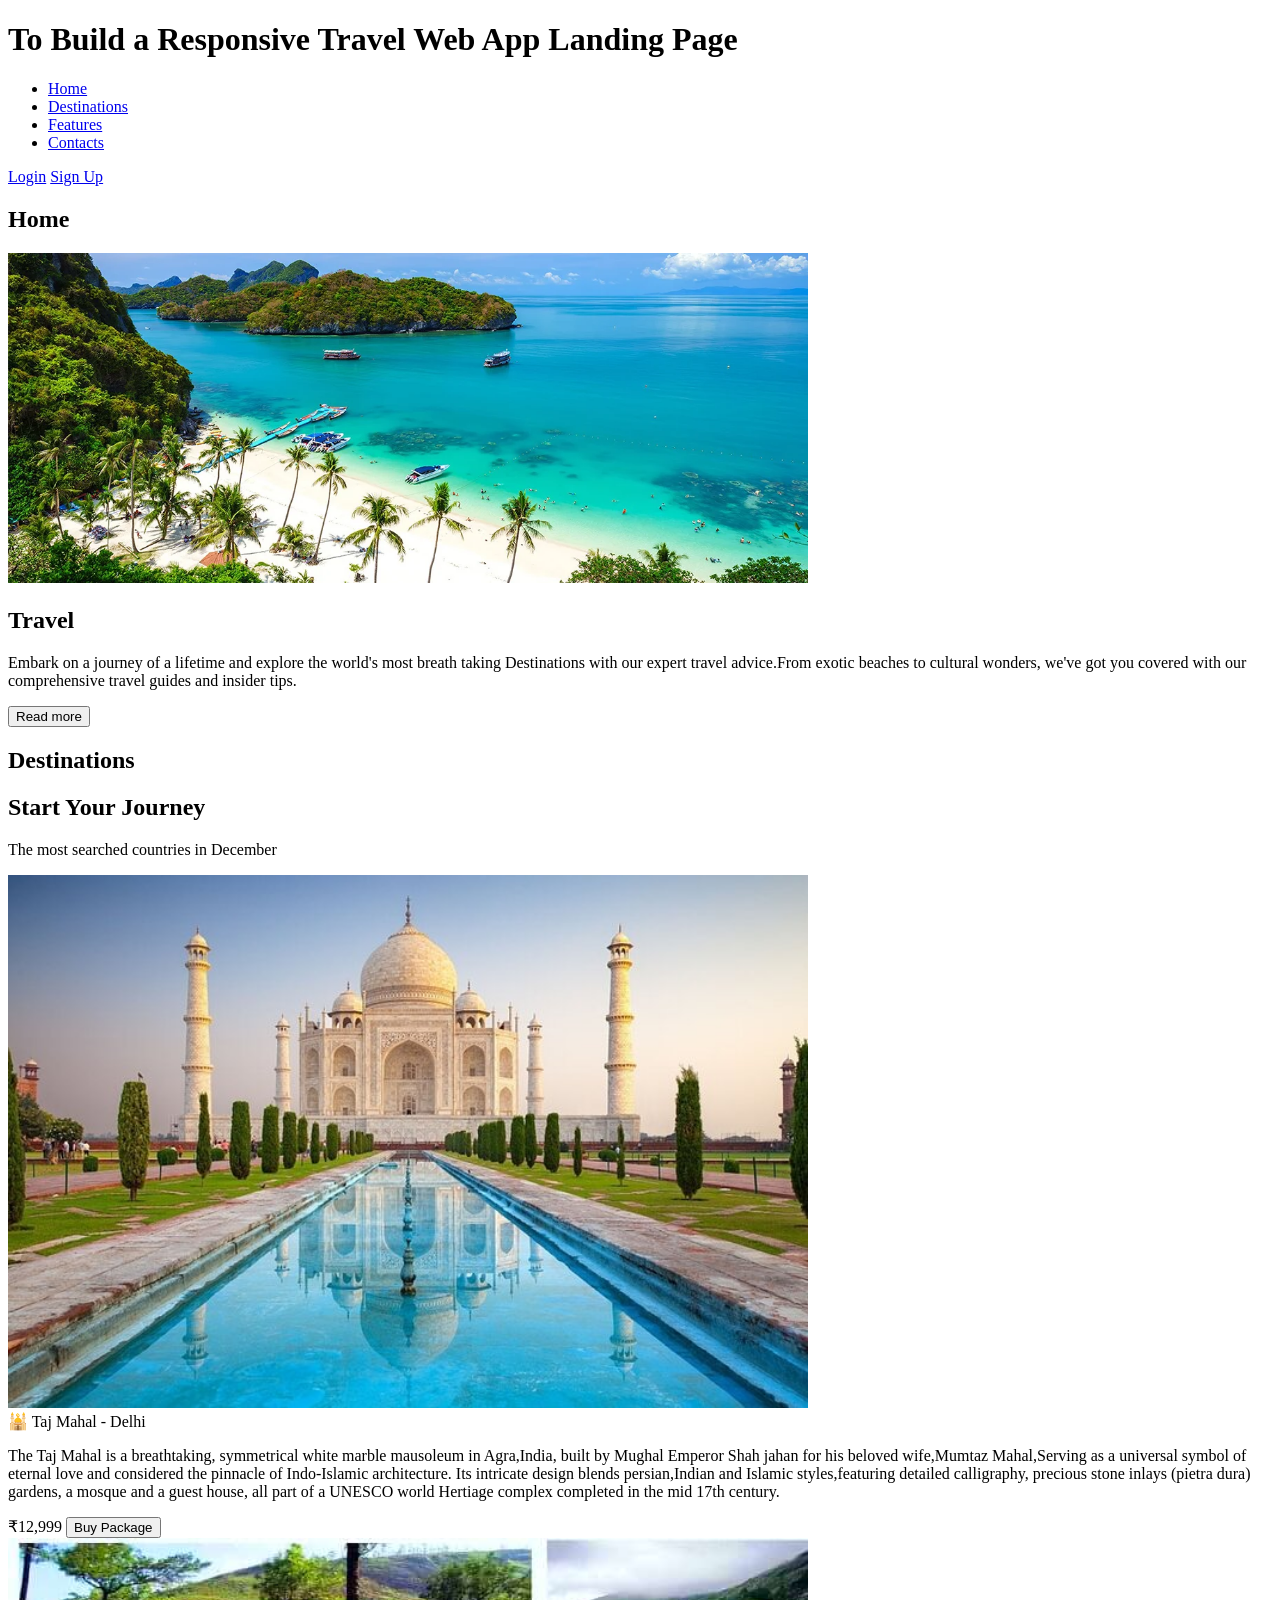
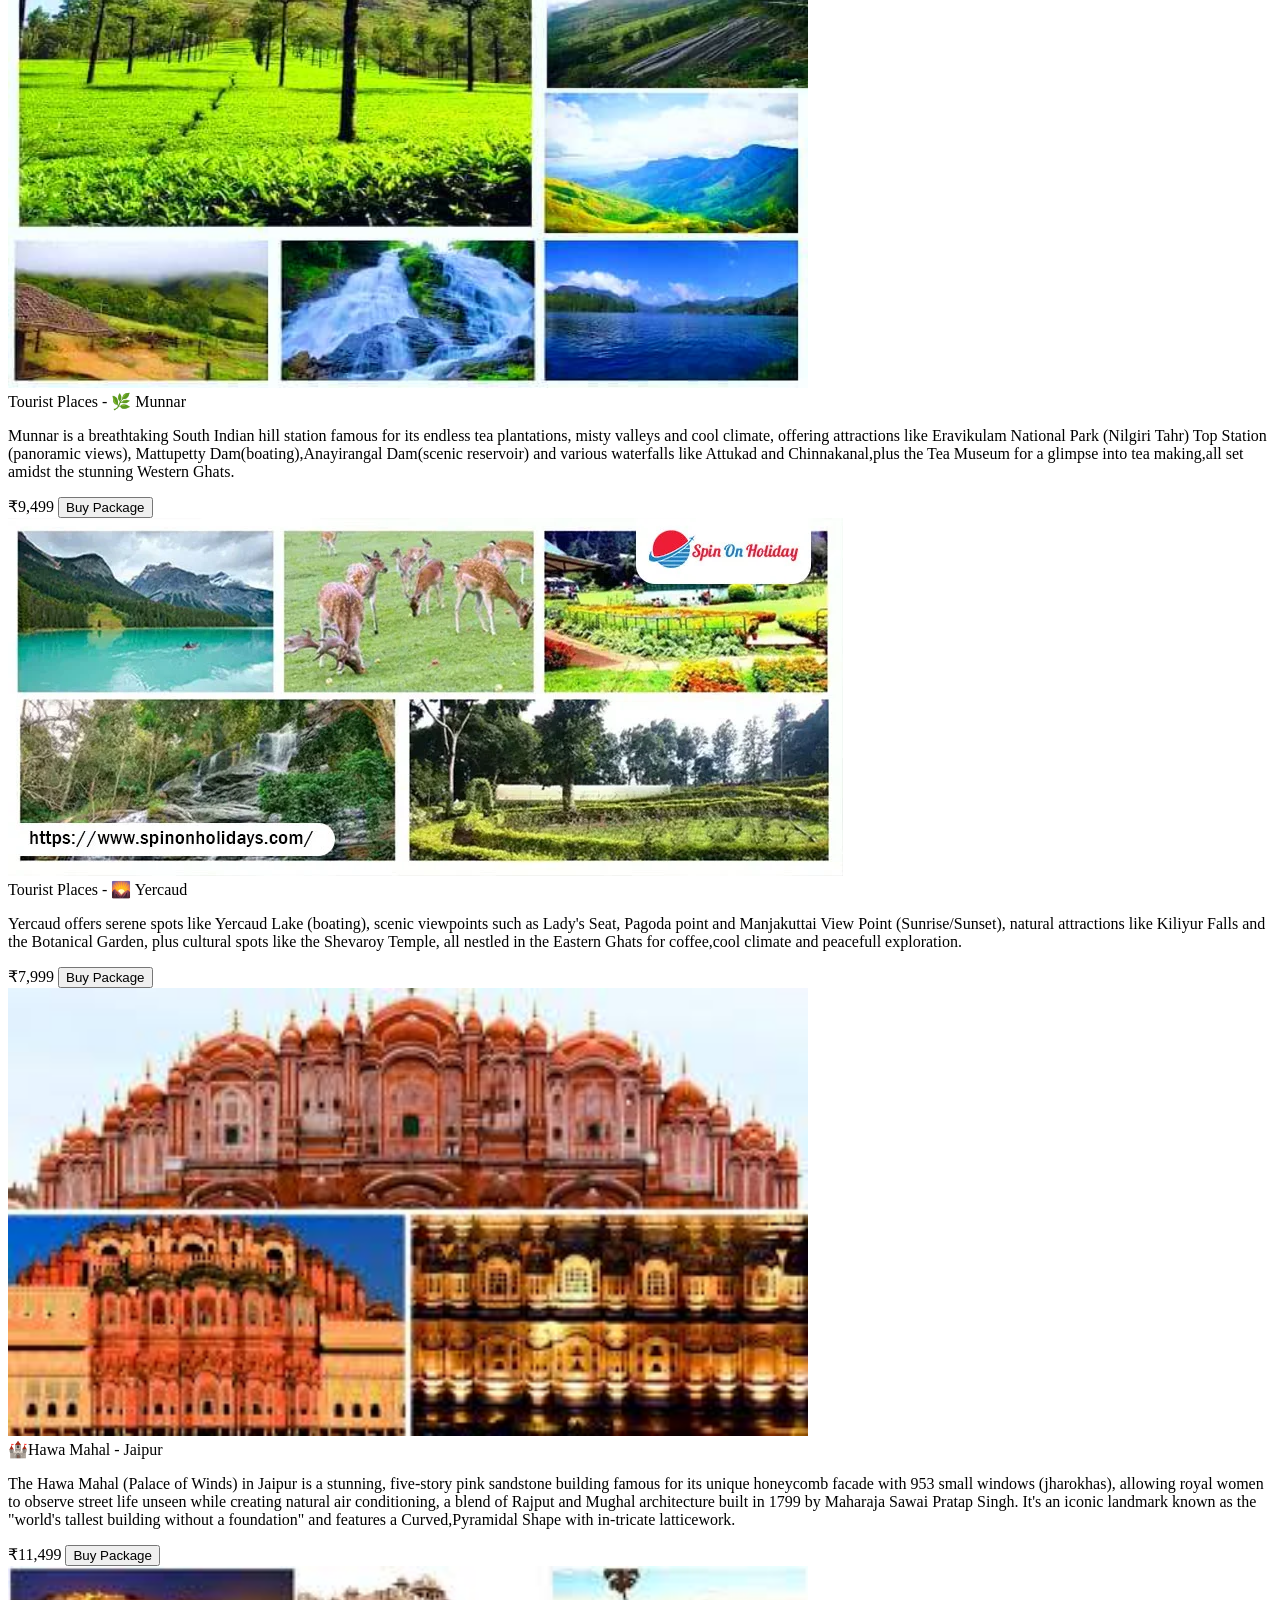
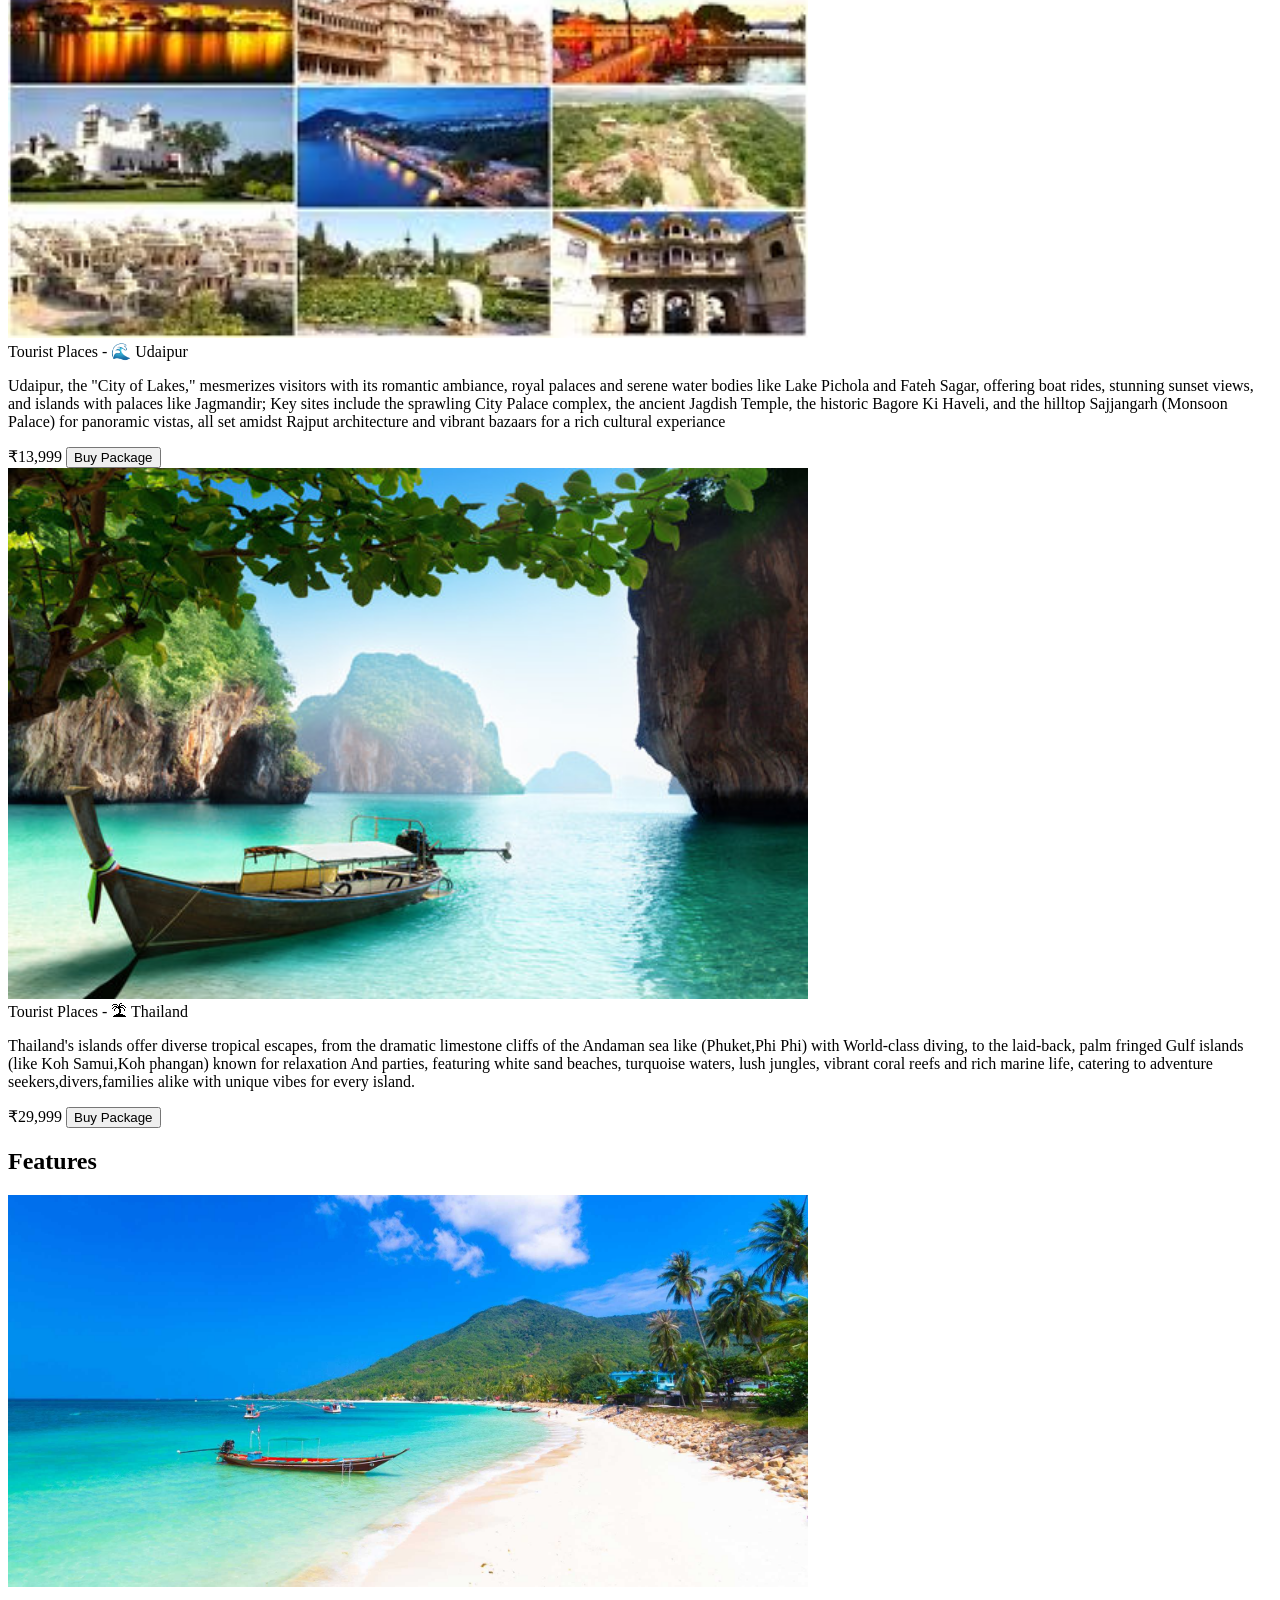
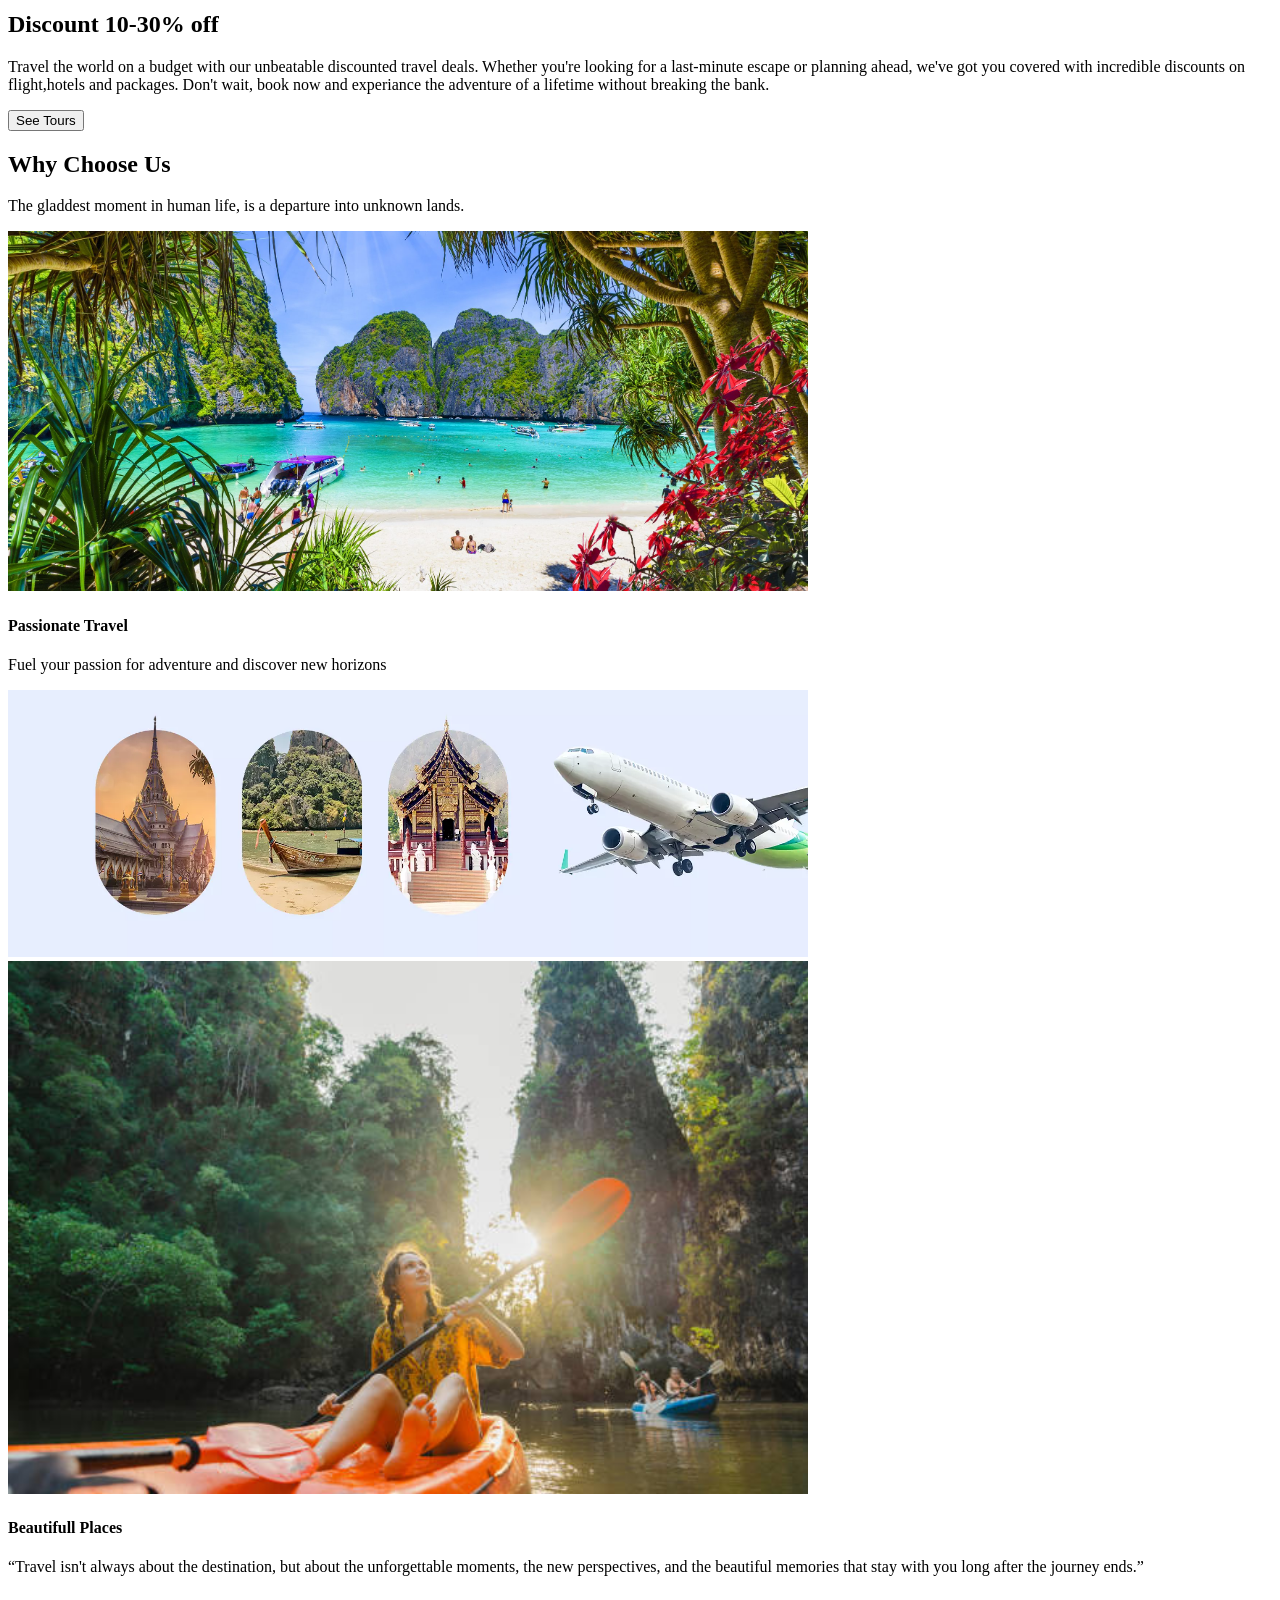
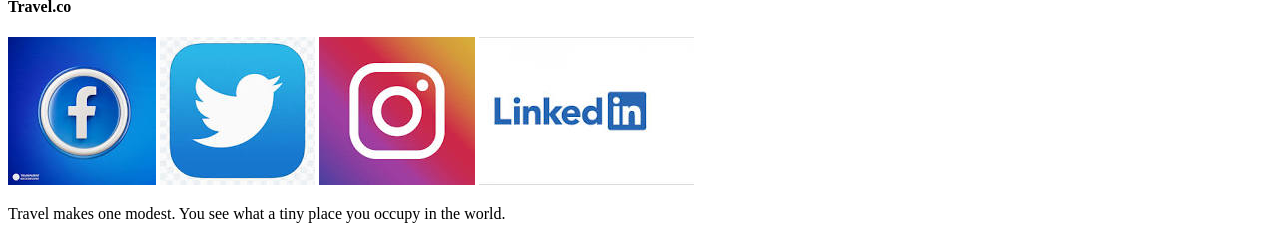
==== commit 18fc00f4: "Update stylesheet link and fix formatting issues" ====
--- a/index.html
+++ b/index.html
@@ -6,7 +6,7 @@
     <meta name="viewport" content="width=device-width, initial-scale=1.0">
     <meta name="description" content="assignment">
     <title>Assignment</title>
-    <link rel="stylesheet" href="Style.css">
+    <link rel="stylesheet" href="travelStyle.css">
     
 </head>
  
@@ -28,8 +28,8 @@
             </nav>
 
             <div class="button-group">
-                <a href="../signin.html" class="navbar-button">Login</a>
-                <a href="../signup.html" class="navbar-button">Sign Up</a>
+                <a href="signin.html" class="navbar-button">Login</a>
+                <a href="signup.html" class="navbar-button">Sign Up</a>
             </div>
 
             <div class="section-container">
@@ -271,3 +271,5 @@
 
 
 
+
+
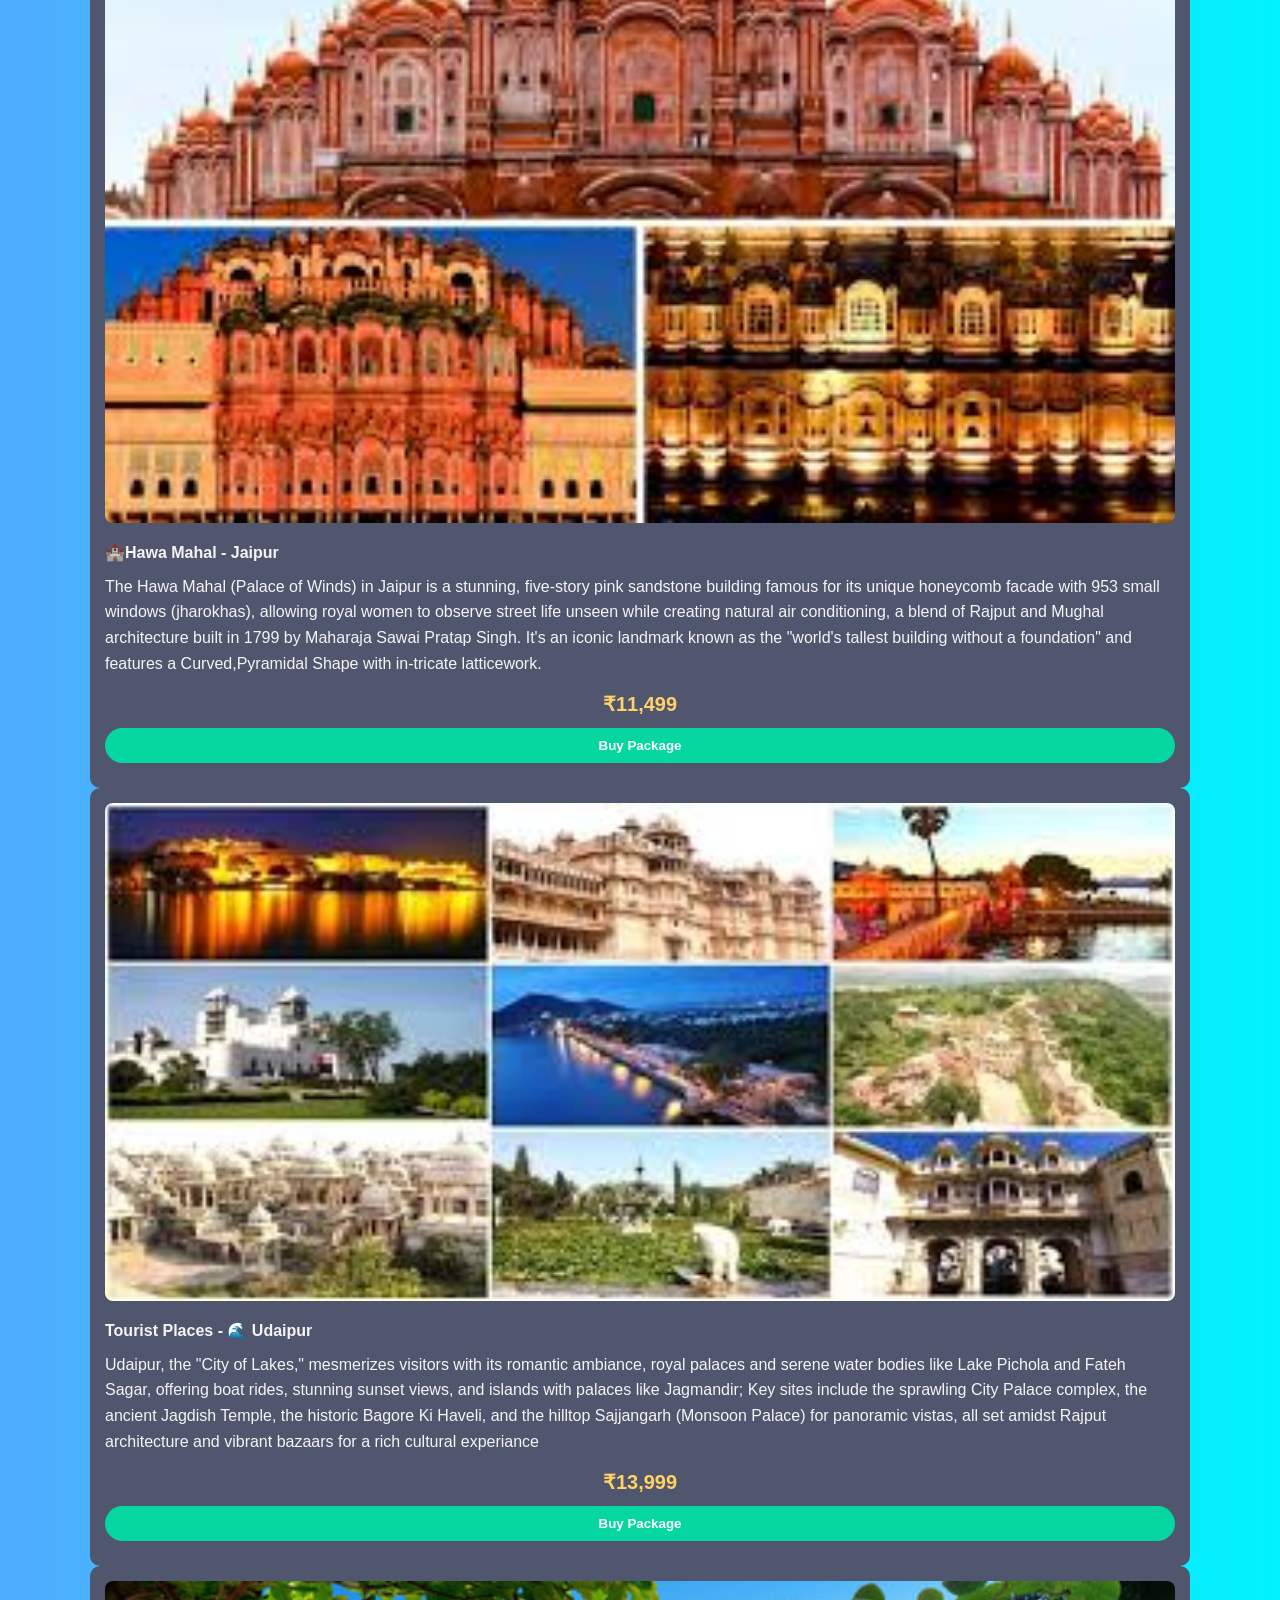
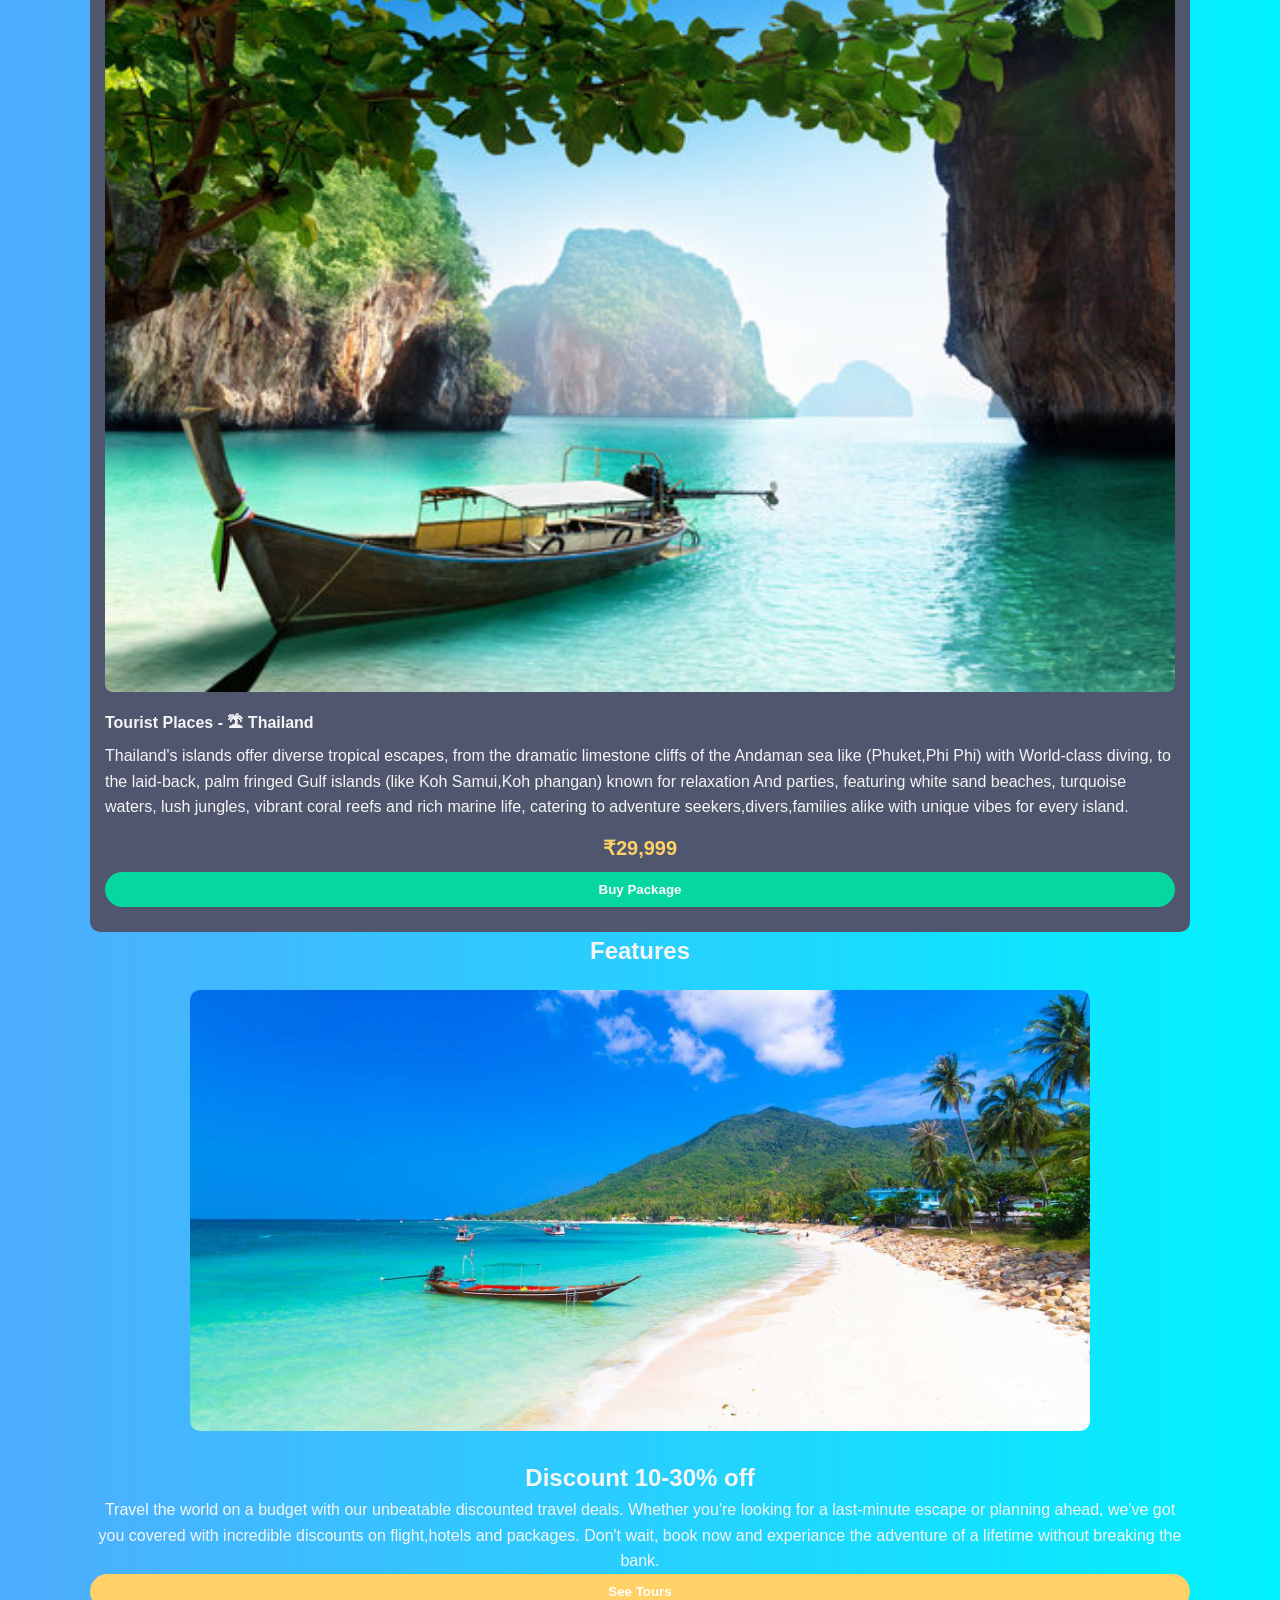
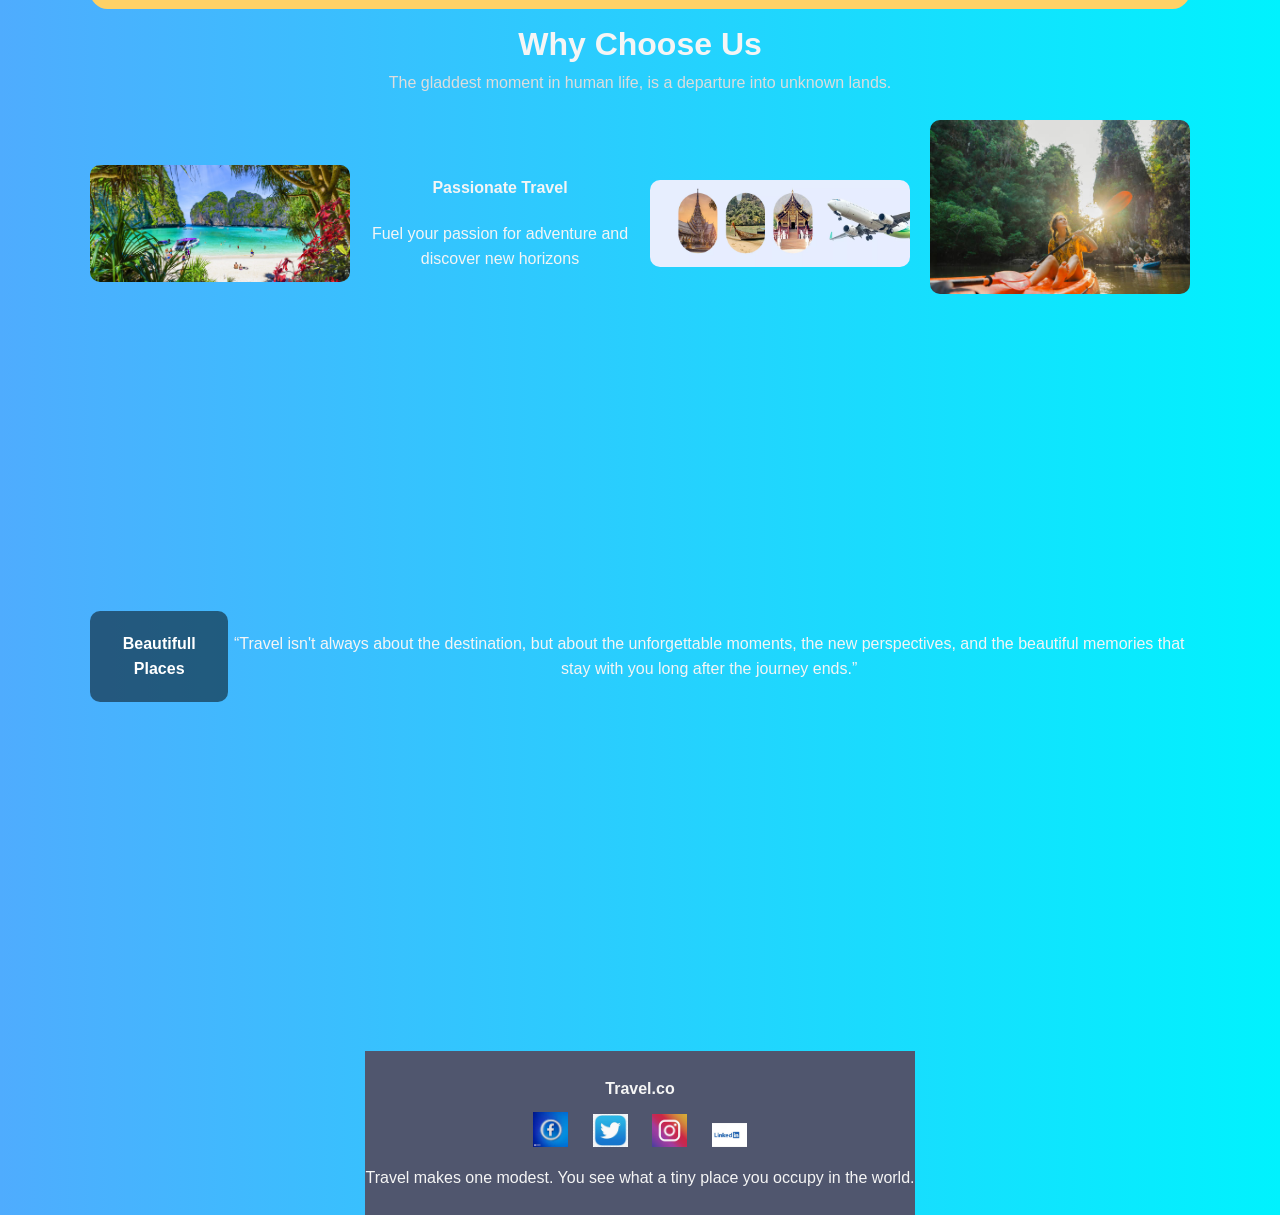
==== commit 4ab6e556: "Update index.html" ====
--- a/index.html
+++ b/index.html
@@ -6,7 +6,7 @@
     <meta name="viewport" content="width=device-width, initial-scale=1.0">
     <meta name="description" content="assignment">
     <title>Assignment</title>
-    <link rel="stylesheet" href="travelStyle.css">
+    <link rel="stylesheet" href="Style.css">
     
 </head>
  
@@ -273,3 +273,4 @@
 
 
 
+
--- a/Style.css
+++ b/Style.css
@@ -0,0 +1,404 @@
+@import url('https://fonts.googleapis.com/css2?family=Poppins:wght@300;400;600&display=swap');
+
+* {
+  margin: 0;
+  padding: 0;
+  box-sizing: border-box;
+}
+
+body {
+  font-family: 'Poppins', sans-serif;
+  background: #3f445a;   /* Medium dark (not black) */
+  color: #f5f5f5;
+  line-height: 1.6;
+}
+
+/* COMMON CONTAINER (THIS FIXES LEFT ALIGNMENT) */
+.section-container {
+  width: 100%;
+  max-width: 1100px;
+  margin: 0 auto; /* centers section */
+  text-align: center;
+}
+
+/* HEADER */
+header h1 {
+  text-align: center;
+  padding: 20px;
+  font-size: 28px;
+}
+
+/* NAV MENU LAYOUT */
+.nav-menu {
+  display: flex;
+  flex-direction: column; /* Menu on top, buttons below */
+  align-items: center; /* Center everything */
+  gap: 10px;
+}
+
+/* MENU LINKS ROW */
+.nav-menu ul {
+  list-style: none;
+  display: flex;
+  gap: 25px;
+  justify-content: center;
+  padding: 0;
+  margin: 0;
+}
+
+/* BUTTON WRAPPER */
+.button-group {
+  display: flex;
+  gap: 15px; /* Space between Login & Sign Up */
+  justify-content: center;
+}
+
+/* BUTTON STYLE */
+.navbar-button {
+  padding: 8px 18px;
+  border: none;
+  border-radius: 20px;
+  background: #ffd166;
+  font-weight: 600;
+  cursor: pointer;
+  text-decoration: none;
+  transition: background 0.3s ease, transform 0.2s ease;
+}
+
+.navbar-button:hover {
+  background: #ffb703;
+  transform: scale(1.05);
+}
+
+.link {
+  text-decoration: none;
+  color: white;
+  font-weight: 500;
+}
+
+.link:hover {
+  color: #ffd166;
+}
+
+/* ALL SECTION BUTTONS */
+button {
+  padding: 10px 20px;
+  border-radius: 25px;
+  border: none;
+  background: #ffd166;
+  font-weight: bold;
+  cursor: pointer;
+  transition: background 0.3s ease, transform 0.2s ease, box-shadow 0.2s ease;
+}
+
+button:hover {
+  background: #ffb703;   /* Changes color on hover */
+  transform: scale(1.05);
+  box-shadow: 0 4px 10px rgba(0,0,0,0.3);
+}
+
+/* HERO SECTION */
+.header-content img {
+  width: 100%;
+  max-width: 1000px;
+  border-radius: 10px;
+  margin: 20px 0;
+}
+
+.header-content button {
+  padding: 10px 20px;
+  border-radius: 25px;
+  border: none;
+  background: #ffd166;
+  font-weight: bold;
+  cursor: pointer;
+}
+
+/* SECTION TITLES */
+.section-title {
+  font-size: 26px;
+  margin-top: 10px;
+}
+
+.section-subtitle {
+  color: #ddd;
+  margin-bottom: 25px;
+}
+
+/* DESTINATION CARDS */
+.journey-grid {
+  display: grid;
+  gap: 25px;
+  margin-top: 20px;
+  width: 100%;
+  max-width: 1000px;
+  justify-content: center; /* This will center cards */
+}
+
+.country-card {
+  background: #50566e;
+  border-radius: 10px;
+  padding: 15px;
+  text-align: left;
+}
+
+.country-card img {
+  width: 100%;
+  border-radius: 8px;
+  margin-bottom: 10px;
+}
+
+.country-name span {
+  font-weight: bold;
+  display: block;
+  margin-bottom: 8px;
+}
+
+/* PRICE SECTION */
+.tour-price {
+  text-align: center;
+  margin-top: 12px;
+}
+
+.price {
+  font-size: 20px;
+  font-weight: bold;
+  color: #ffd166;
+  display: block;
+  margin-bottom: 10px;
+}
+
+/* BUY PACKAGE BUTTON */
+.buy-btn {
+  display: block;
+  margin: 0 auto 10px auto;   /* centers button */
+  padding: 10px 22px;
+  border: none;
+  border-radius: 25px;
+  background: #06d6a0;
+  color: white;
+  font-weight: 600;
+  cursor: pointer;
+  transition: background 0.3s ease, transform 0.2s ease, box-shadow 0.2s ease;
+}
+
+.buy-btn:hover {
+  background: #04b383;
+  transform: scale(1.07);
+  box-shadow: 0 5px 12px rgba(0,0,0,0.3);
+}
+
+/* BANNER */
+.banner-content img {
+  width: 100%;
+  max-width: 900px;
+  border-radius: 10px;
+  margin: 20px 0;
+}
+
+.banner-content button {
+  padding: 10px 20px;
+  border-radius: 25px;
+  border: none;
+  background: #ffd166;
+  font-weight: bold;
+  cursor: pointer;
+}
+
+/* WHY CHOOSE US GRID */
+.display-container .display-card {
+  display: grid;
+  grid-template-columns: repeat(auto-fit, minmax(220px, 1fr));
+  gap: 20px;
+  margin-top: 25px;
+  align-items: center;
+}
+
+.display-card img {
+  width: 100%;
+  border-radius: 10px;
+}
+
+/* quote container */
+.quote-section {
+  position: relative;
+  height: 70vh; 
+  background-image: url('https://images.unsplash.com/photo-1507525428034-b723cf961d3e');
+  background-size: cover; /* Makes image fill */
+  background-position: center; /* Keeps subject centered */
+  background-repeat: no-repeat;
+  display: flex;
+  align-items: center;
+  justify-content: center;
+  width: 100%; 
+  border-radius: 10px;
+  margin: 40px 0;
+}
+
+/* TEXT ON TOP */
+.quote-text-box {
+  position: relative;
+  z-index: 2;
+  text-align: center;
+  color: white;
+  max-width: 900px;
+  padding: 20px;
+  border-radius: 10px;
+  background: rgba(0, 0, 0, 0.5); /* Semi-transparent background for readability */
+}
+
+.quote-text-box:hover {
+  background: rgba(0, 0, 0, 0.7); /* Darker on hover */
+}
+
+.quote-text-box h4 {
+  font-size: 35px;
+  line-height: 1.6;
+}
+
+/* FOOTER */
+footer {
+  margin-top: 40px;
+  padding: 25px 0;
+  background: #50566e;
+  text-align: center;
+}
+
+.social-icons img {
+  width: 35px;
+  margin: 10px;
+  transition: transform 0.3s;
+}
+
+.social-icons img:hover {
+  transform: scale(1.2);
+}
+
+/* TABLET VIEW (769px – 1024px) */
+@media (min-width: 769px) and (max-width: 1024px) {
+
+  /* Navbar */
+  .nav-menu {
+    flex-direction: row;
+    justify-content: space-between;
+    padding: 0 40px;
+  }
+
+  .nav-menu ul {
+    gap: 30px;
+  }
+
+  /* Hero Section */
+  .header-content img {
+    max-width: 700px;
+  }
+
+  /* Journey Cards */
+  .journey-grid {
+    grid-template-columns: repeat(3, 300px);
+    justify-content: center;
+  }
+
+  /* Display Cards */
+  .display-container .display-card {
+    grid-template-columns: repeat(2, 1fr);
+  }
+
+  /* Quote Section */
+  .quote-text-box h4 {
+    font-size: 28px;
+  }
+
+  /* Footer */
+  .social-icons img {
+    width: 30px;
+  }
+}
+
+/* LAPTOP / DESKTOP (1025px) */
+@media (min-width: 1025px) {
+
+  .journey-grid img{
+    max-width: 1000px;
+  }
+
+  /* Navbar */
+  .nav-menu {
+    flex-direction: row;
+    justify-content: center;
+    padding: 0 80px;
+  }
+
+  /* Hero Image */
+  .header-content img {
+    max-width: 1000px;
+  }
+
+  /* Quote Section */
+  .quote-text-box h4 {
+    font-size: 35px;
+  }
+
+  /* Section Titles */
+  .section-title {
+    font-size: 32px;
+  }
+
+}
+
+/* Extra links */
+.extra-links{
+  margin-bottom:15px; /* space between links and box */
+  font-size:15px;
+}
+
+
+.extra-links a {
+  color: #0b5ed7; /* Link color */
+  text-decoration: none;
+  font-weight: 500;
+}
+
+.extra-links a:hover {
+  text-decoration: underline;
+}
+
+
+body {
+  font-family: Arial;
+  background: linear-gradient(to right, #4facfe, #00f2fe);
+  display: flex;
+  justify-content: center;
+  align-items: center;
+  height: 100vh;
+  flex-direction: column;
+  margin: 0;
+}
+
+.form-container {
+  background: white;
+  padding: 25px;
+  border-radius: 10px;
+  width: 320px;
+  box-shadow: 0 0 10px rgba(0,0,0,0.2);
+}
+
+input {
+  width: 90%;
+  padding: 10px;
+  margin: 8px 0;
+}
+
+button {
+  width: 100%;
+  padding: 10px;
+  background: #4facfe;
+  color: white;
+  border: none;
+}
+
+@media (max-width: 600px) {
+  .form-container {
+    width: 90%;
+  }
+}
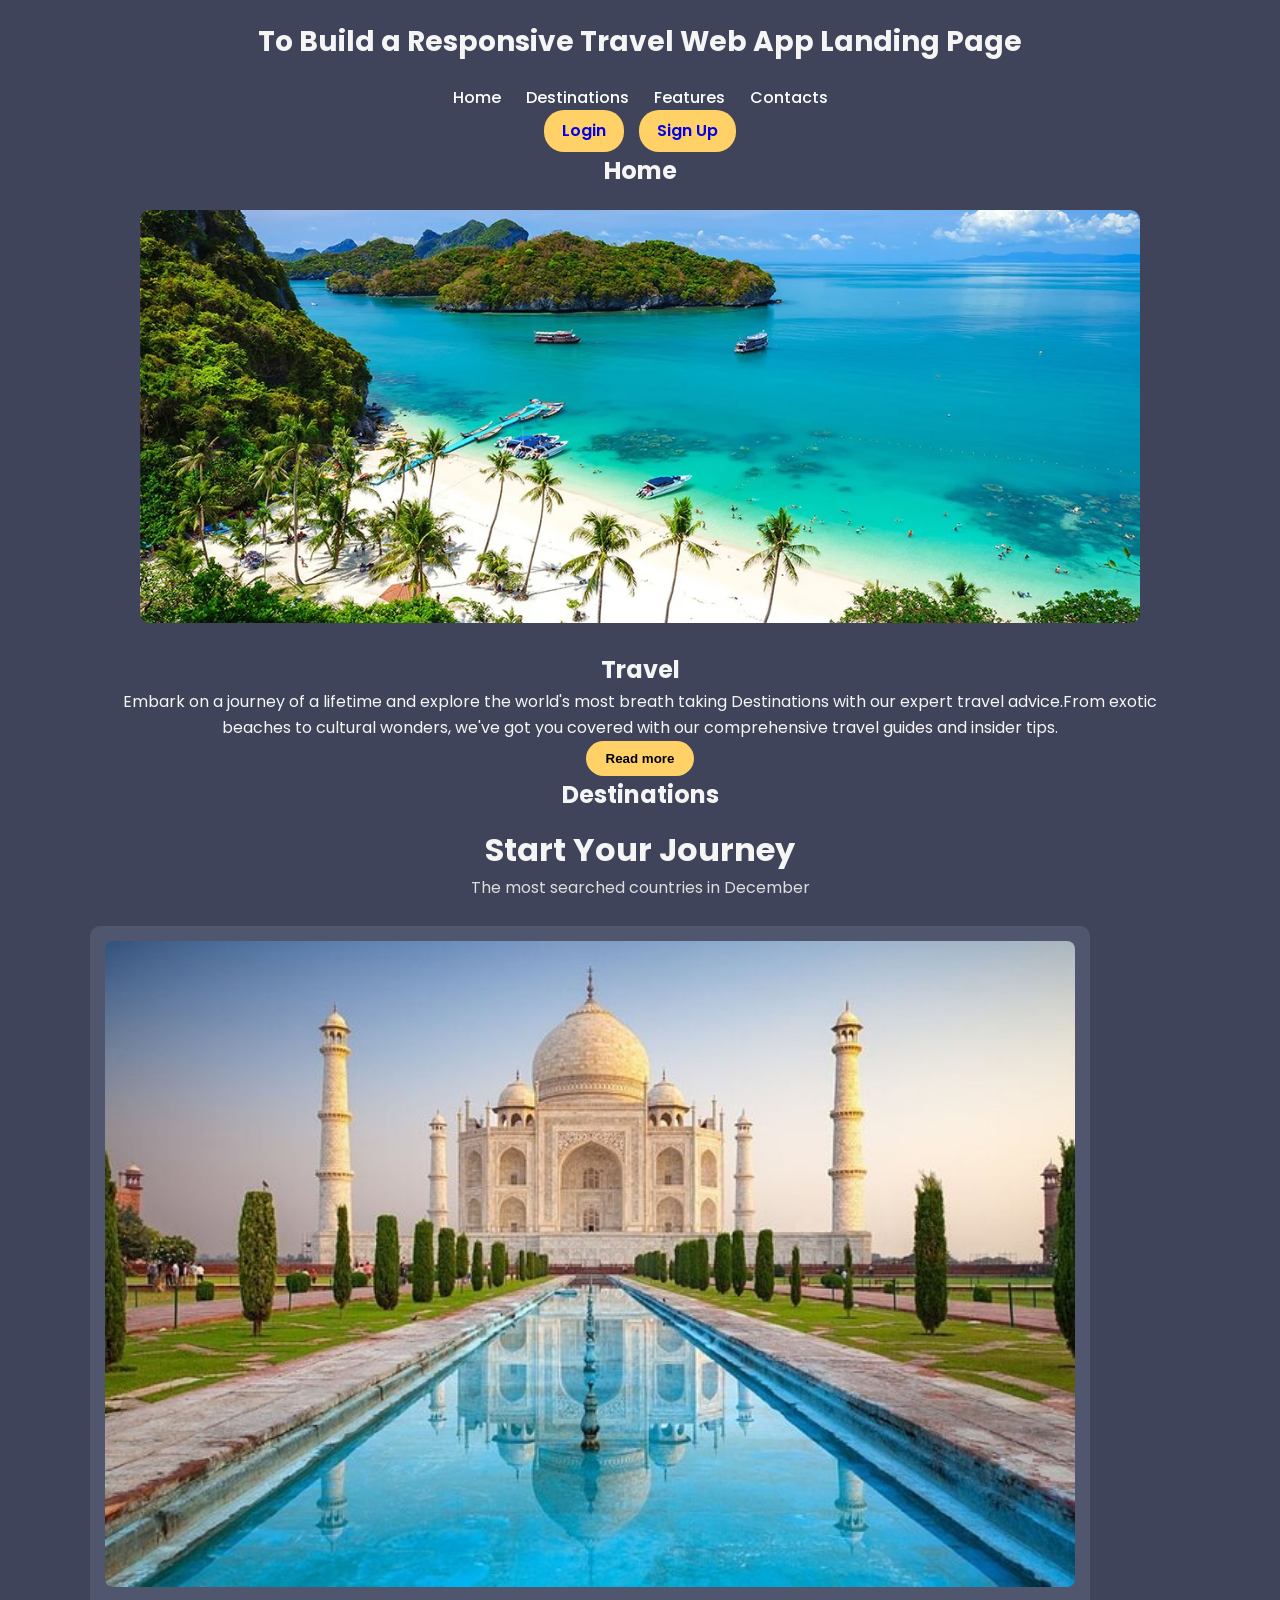
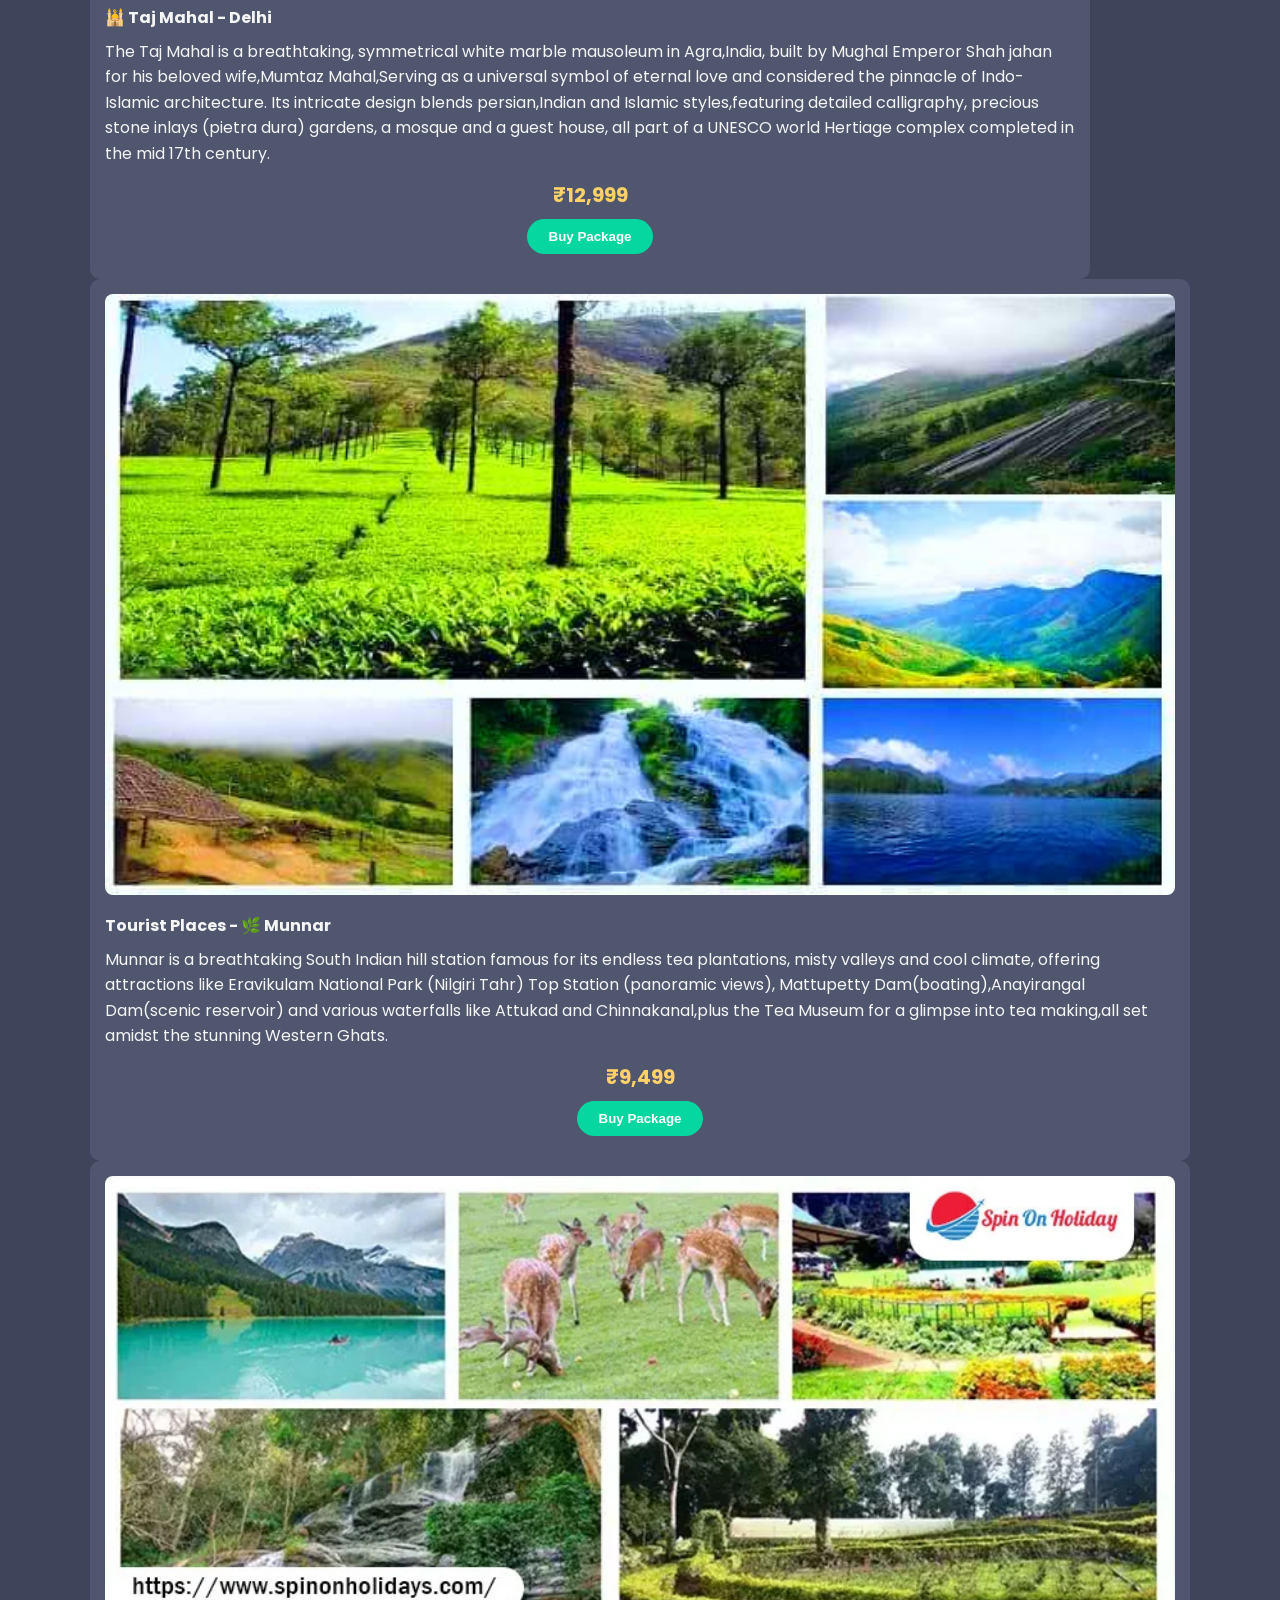
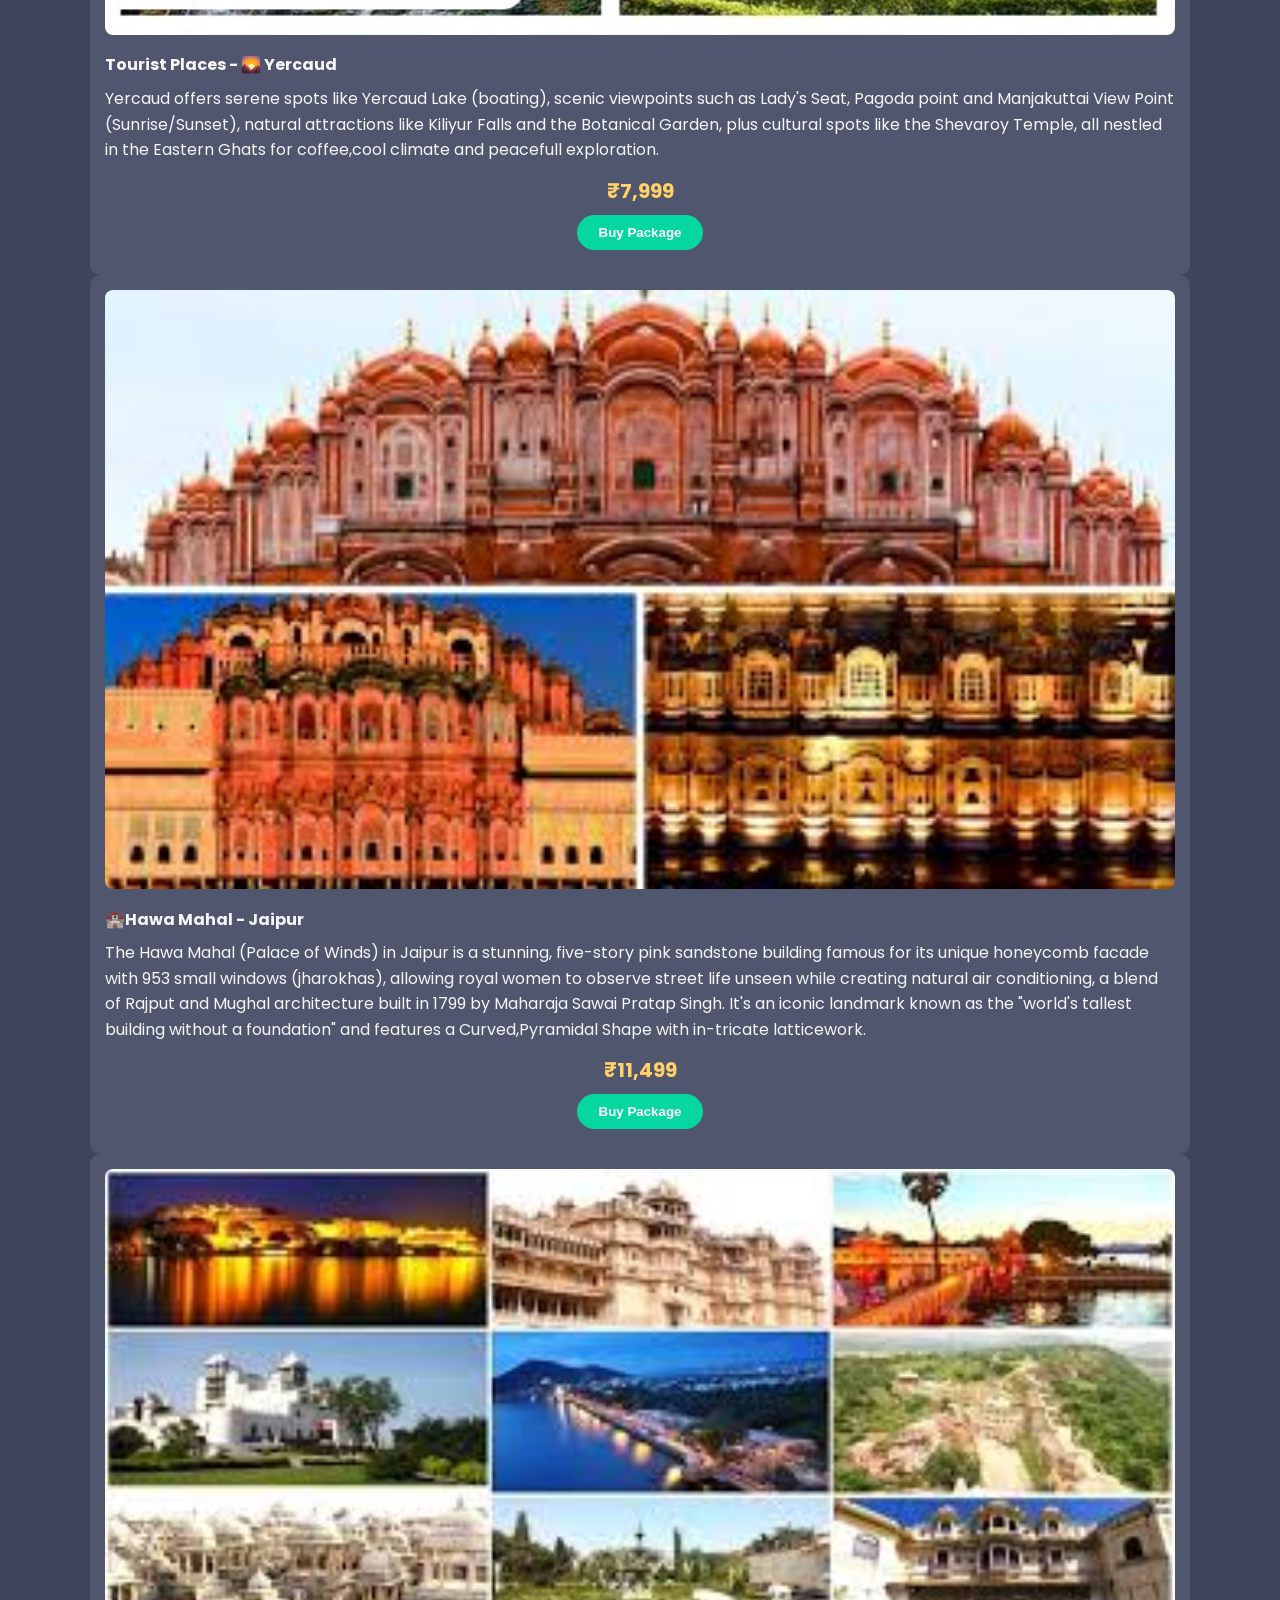
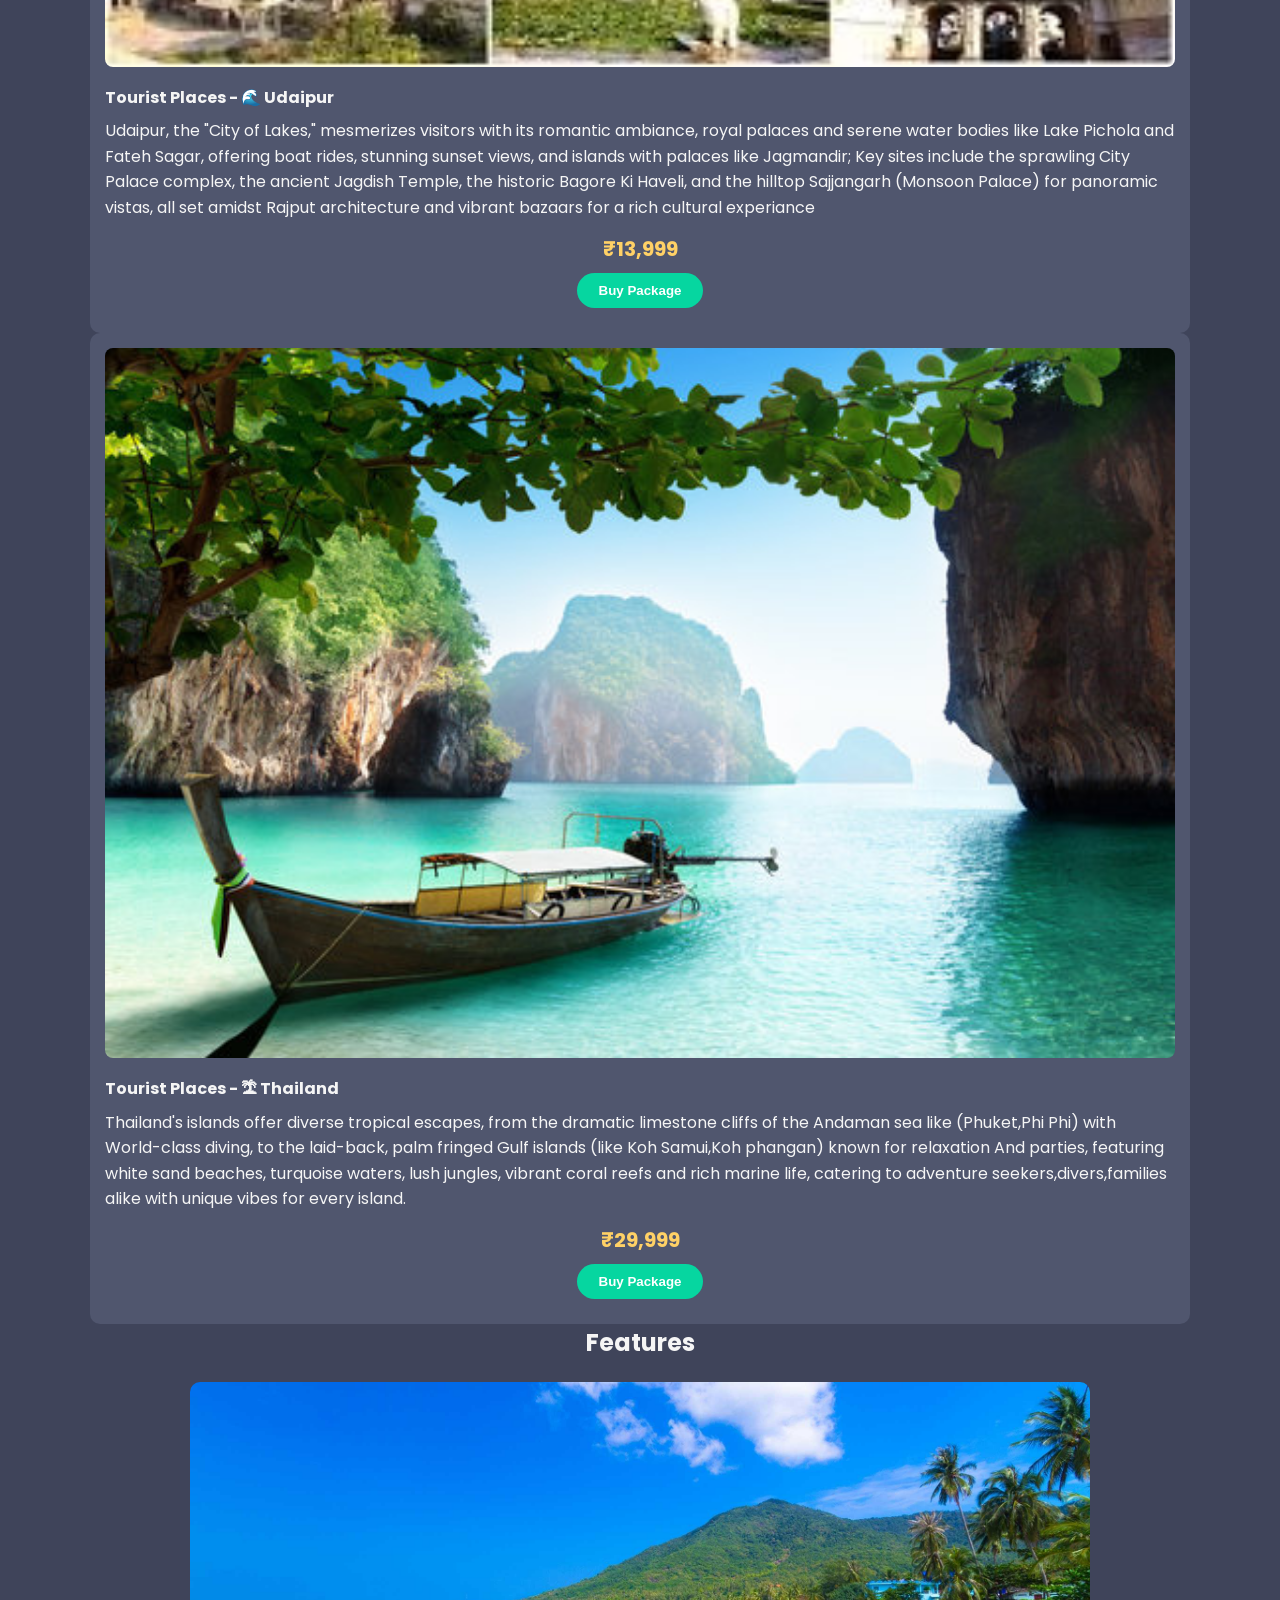
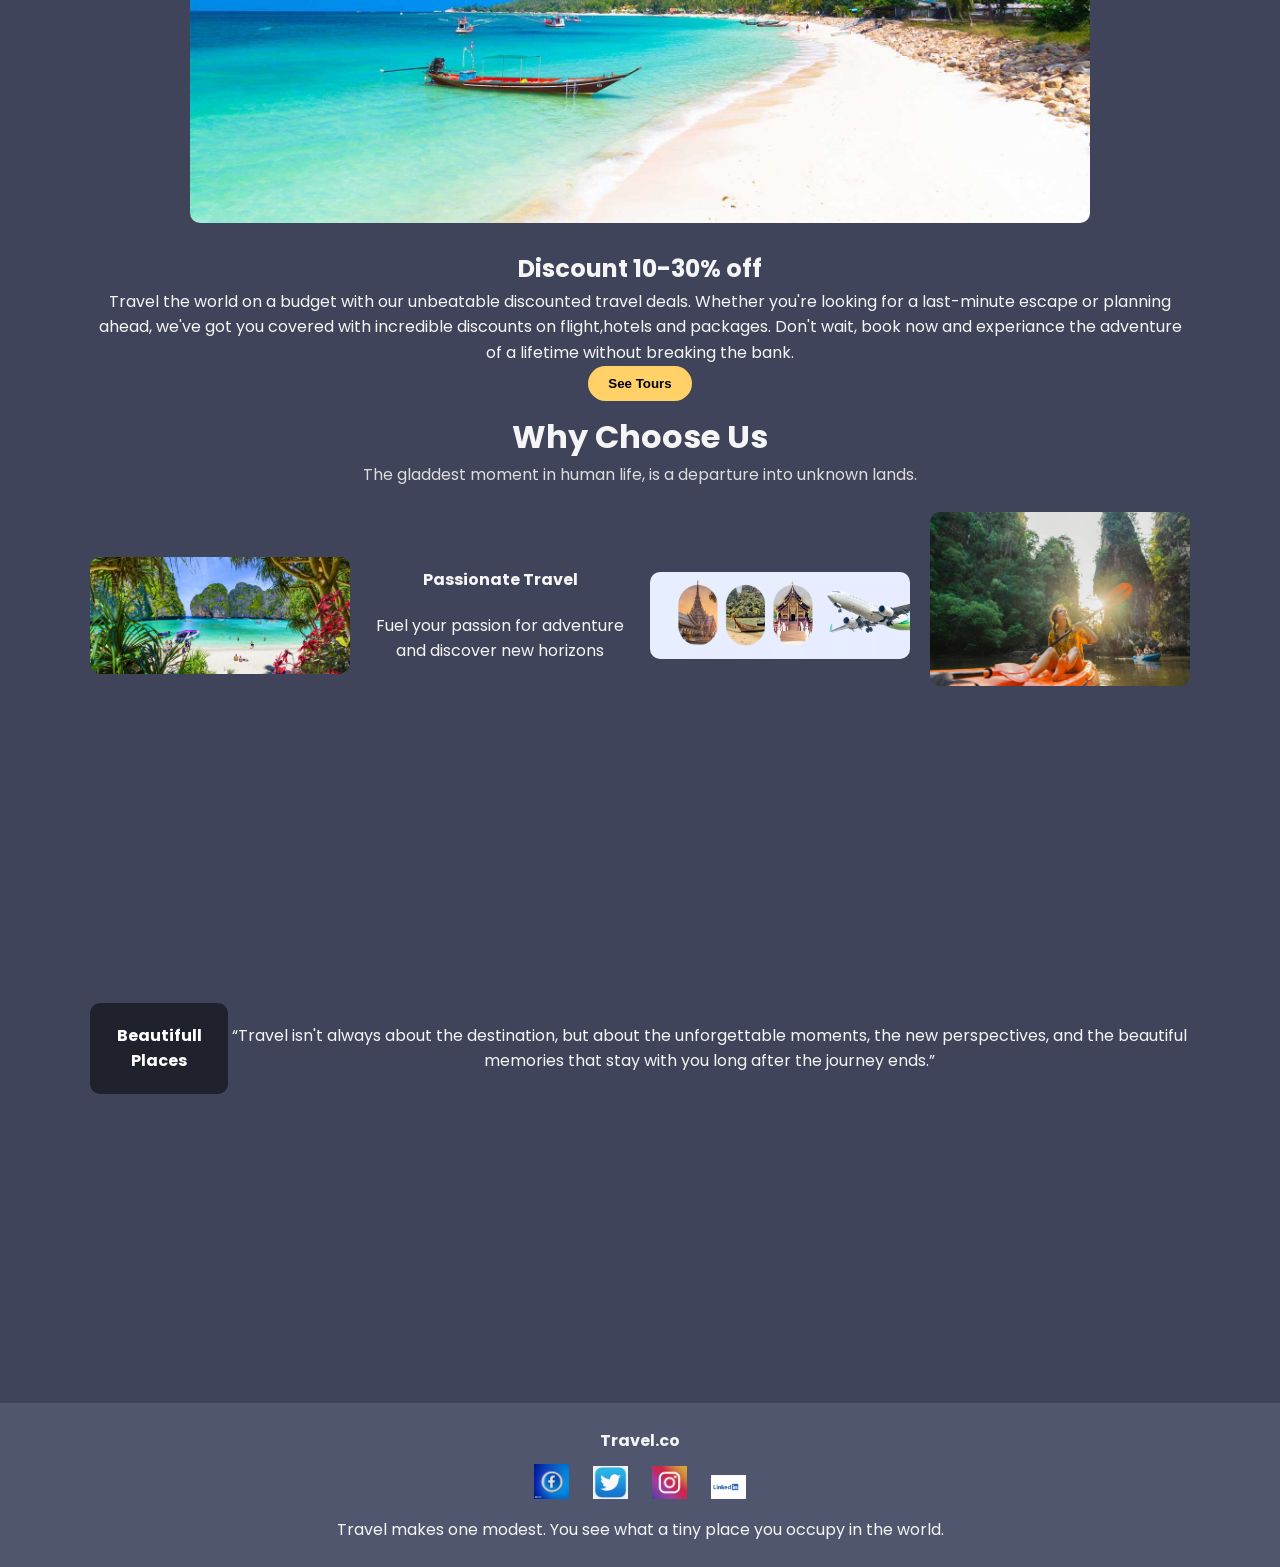
==== commit 5dbef263: "Update index.html" ====
--- a/index.html
+++ b/index.html
@@ -274,3 +274,5 @@
 
 
 
+
+
--- a/Style.css
+++ b/Style.css
@@ -346,59 +346,3 @@
 
 }
 
-/* Extra links */
-.extra-links{
-  margin-bottom:15px; /* space between links and box */
-  font-size:15px;
-}
-
-
-.extra-links a {
-  color: #0b5ed7; /* Link color */
-  text-decoration: none;
-  font-weight: 500;
-}
-
-.extra-links a:hover {
-  text-decoration: underline;
-}
-
-
-body {
-  font-family: Arial;
-  background: linear-gradient(to right, #4facfe, #00f2fe);
-  display: flex;
-  justify-content: center;
-  align-items: center;
-  height: 100vh;
-  flex-direction: column;
-  margin: 0;
-}
-
-.form-container {
-  background: white;
-  padding: 25px;
-  border-radius: 10px;
-  width: 320px;
-  box-shadow: 0 0 10px rgba(0,0,0,0.2);
-}
-
-input {
-  width: 90%;
-  padding: 10px;
-  margin: 8px 0;
-}
-
-button {
-  width: 100%;
-  padding: 10px;
-  background: #4facfe;
-  color: white;
-  border: none;
-}
-
-@media (max-width: 600px) {
-  .form-container {
-    width: 90%;
-  }
-}
